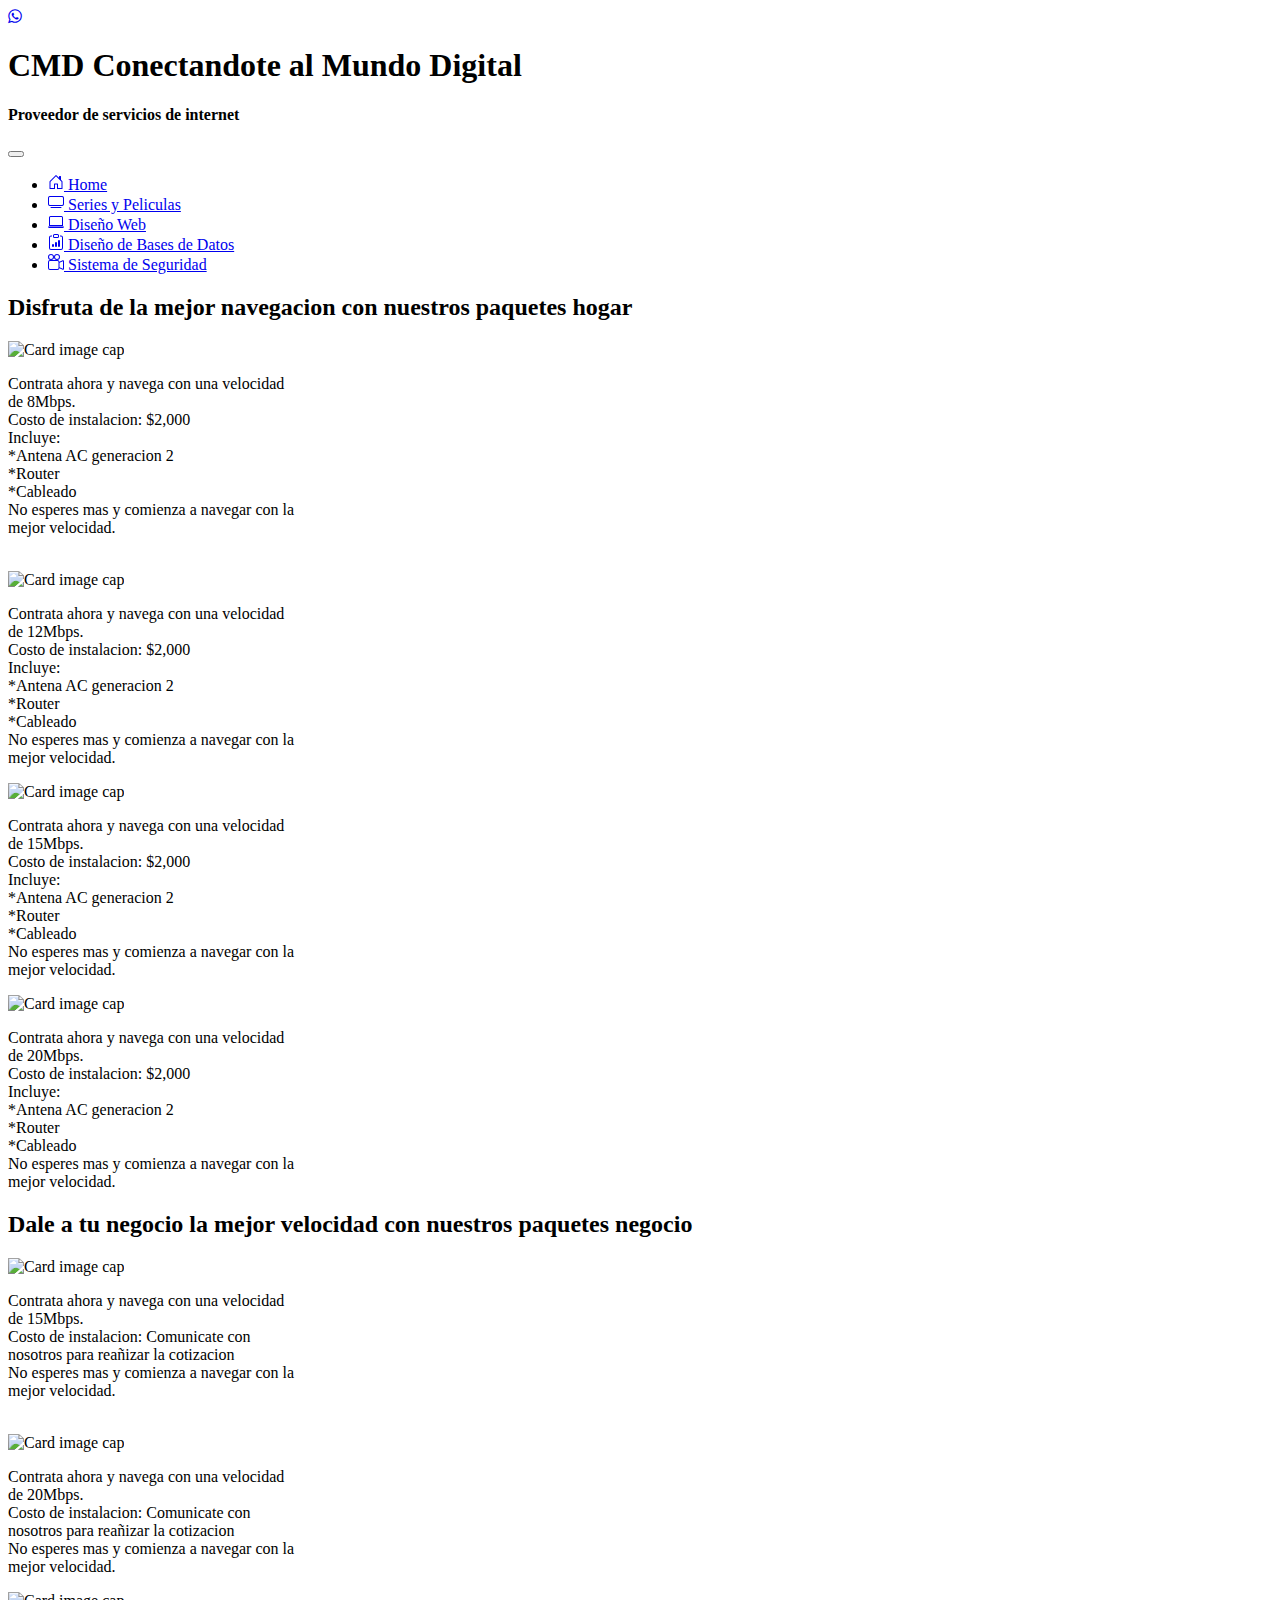
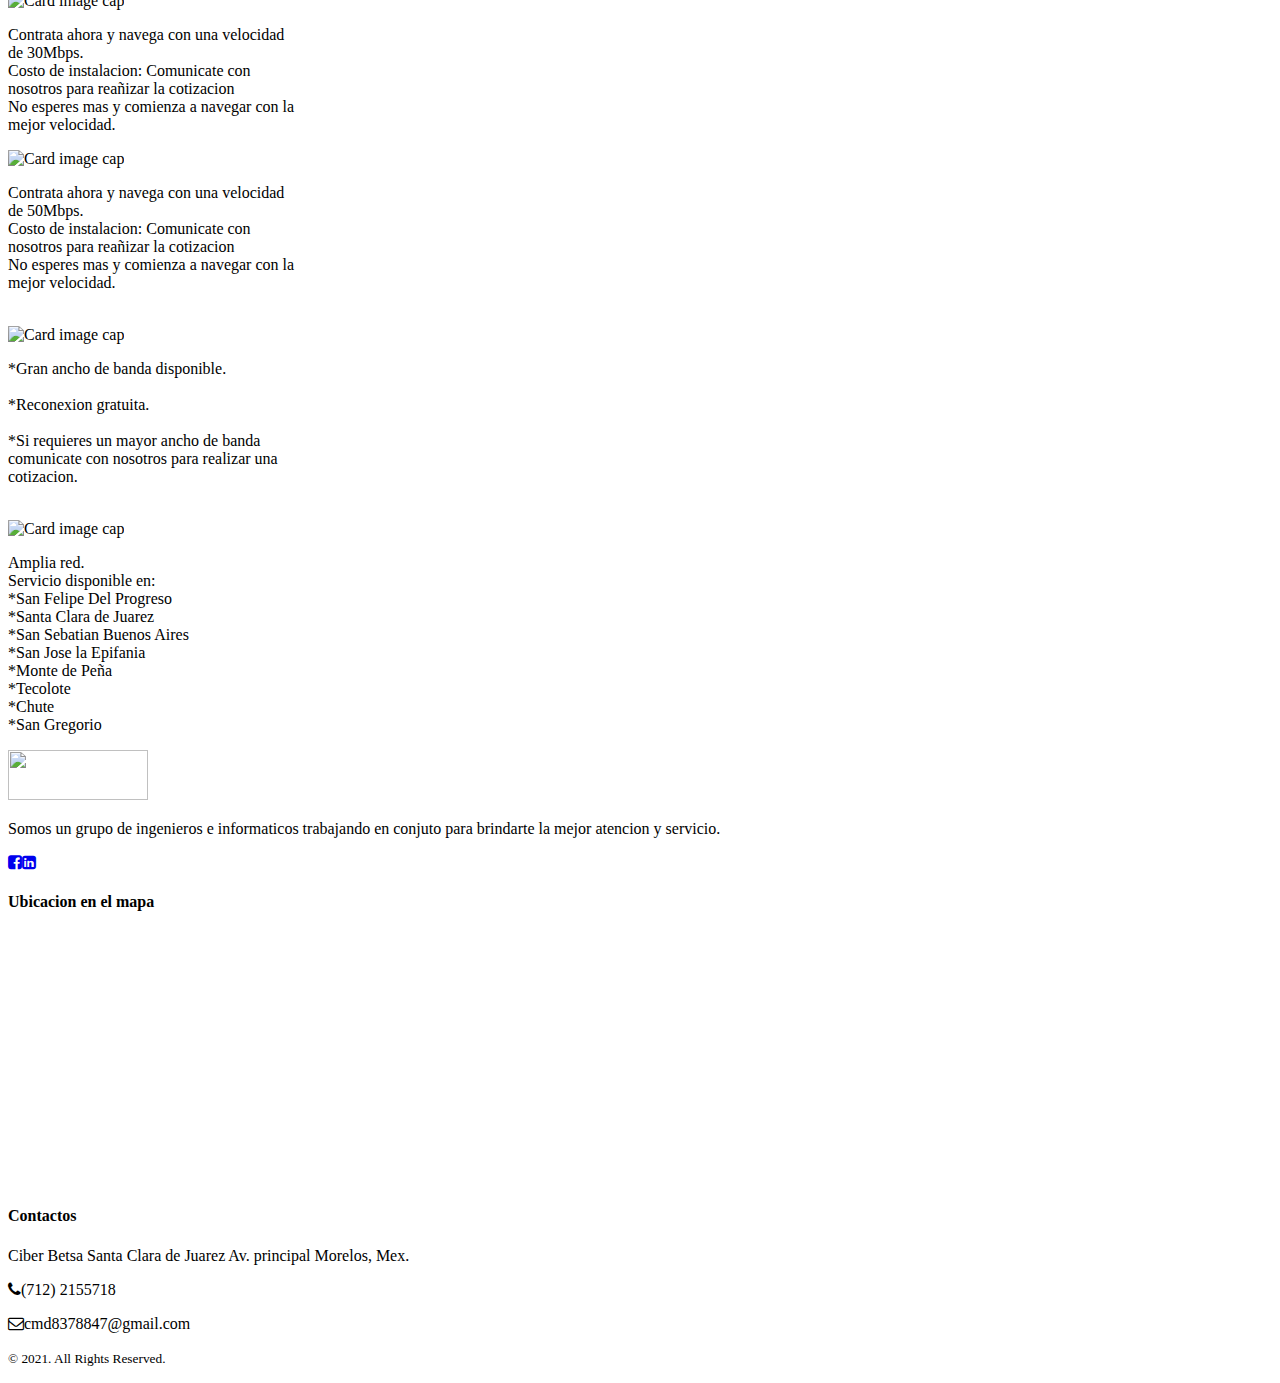
==== internet.html @ 05f05d95 "initial commit" ====
<!DOCTYPE html>
<html lang="en">

<head>
    <meta charset="UTF-8">
    <meta name="viewport" content="width=device-width, initial-scale=1.0">
    <title>Conectandote al Mundo Digital</title>
    <link rel="stylesheet" href="css/bootstrap.min.css">
    <link rel="stylesheet" href="css/styles.css">
    <link rel="stylesheet" href="css/stylesi.css">
</head>

<body>
    <link rel="stylesheet" href="https://maxcdn.bootstrapcdn.com/font-awesome/4.5.0/css/font-awesome.min.css">
    <a href="https://api.whatsapp.com/send?phone=7122155718&text=Hola%21%20Envianos%20un%20mensaje%20si%20deseas%20contratar%20nuestros%20servicios."
        class="float" target="_blank">
        <i class="fa fa-whatsapp my-float"></i>
    </a>

    <header class="site-header">
        <div class="container">
            <div class="row align-items-center">
                <div class="col">
                    <h1 class="align-middle text-center text-lg-left"><b>CMD Conectandote al Mundo Digital</b></h1>
                    <p class="display-2 text-center text-lg-left"><b>Proveedor de servicios de internet</b></p>

                </div>
            </div>
        </div>
    </header>

    <nav class="navbar navbar-expand-lg navbar-light bg-light sticky-top">
        <a class="navbar-brand" href="index.html"></a>
        <button class="navbar-toggler" type="button" data-toggle="collapse" data-target="#navbarNav"
            aria-controls="navbarNav" aria-expanded="false" aria-label="Toggle navigation">
            <span class="navbar-toggler-icon"></span>
        </button>
        <div class="collapse navbar-collapse" id="navbarNav">
            <ul class="navbar-nav">
                <li class="nav-item">
                    <a class="nav-link" href="index.html">
                        <svg xmlns="http://www.w3.org/2000/svg" width="16" height="16" fill="currentColor"
                            class="bi bi-house-door" viewBox="0 0 16 16">
                            <path
                                d="M8.354 1.146a.5.5 0 0 0-.708 0l-6 6A.5.5 0 0 0 1.5 7.5v7a.5.5 0 0 0 .5.5h4.5a.5.5 0 0 0 .5-.5v-4h2v4a.5.5 0 0 0 .5.5H14a.5.5 0 0 0 .5-.5v-7a.5.5 0 0 0-.146-.354L13 5.793V2.5a.5.5 0 0 0-.5-.5h-1a.5.5 0 0 0-.5.5v1.293L8.354 1.146zM2.5 14V7.707l5.5-5.5 5.5 5.5V14H10v-4a.5.5 0 0 0-.5-.5h-3a.5.5 0 0 0-.5.5v4H2.5z" />
                        </svg>
                        Home
                    </a>
                </li>
                <li class="nav-item">
                    <a class="nav-link" href="series_peliculas.html">
                        <svg xmlns="http://www.w3.org/2000/svg" width="16" height="16" fill="currentColor"
                            class="bi bi-tv" viewBox="0 0 16 16">
                            <path
                                d="M2.5 13.5A.5.5 0 0 1 3 13h10a.5.5 0 0 1 0 1H3a.5.5 0 0 1-.5-.5zM13.991 3l.024.001a1.46 1.46 0 0 1 .538.143.757.757 0 0 1 .302.254c.067.1.145.277.145.602v5.991l-.001.024a1.464 1.464 0 0 1-.143.538.758.758 0 0 1-.254.302c-.1.067-.277.145-.602.145H2.009l-.024-.001a1.464 1.464 0 0 1-.538-.143.758.758 0 0 1-.302-.254C1.078 10.502 1 10.325 1 10V4.009l.001-.024a1.46 1.46 0 0 1 .143-.538.758.758 0 0 1 .254-.302C1.498 3.078 1.675 3 2 3h11.991zM14 2H2C0 2 0 4 0 4v6c0 2 2 2 2 2h12c2 0 2-2 2-2V4c0-2-2-2-2-2z" />
                        </svg>
                        Series y Peliculas
                    </a>
                </li>
                <li class="nav-item">
                    <a class="nav-link" href="#">
                        <svg xmlns="http://www.w3.org/2000/svg" width="16" height="16" fill="currentColor"
                            class="bi bi-laptop" viewBox="0 0 16 16">
                            <path
                                d="M13.5 3a.5.5 0 0 1 .5.5V11H2V3.5a.5.5 0 0 1 .5-.5h11zm-11-1A1.5 1.5 0 0 0 1 3.5V12h14V3.5A1.5 1.5 0 0 0 13.5 2h-11zM0 12.5h16a1.5 1.5 0 0 1-1.5 1.5h-13A1.5 1.5 0 0 1 0 12.5z" />
                        </svg>
                        Diseño Web
                    </a>
                </li>
                <li class="nav-item">
                    <a class="nav-link" href="#">
                        <svg xmlns="http://www.w3.org/2000/svg" width="16" height="16" fill="currentColor"
                            class="bi bi-clipboard-data" viewBox="0 0 16 16">
                            <path
                                d="M4 11a1 1 0 1 1 2 0v1a1 1 0 1 1-2 0v-1zm6-4a1 1 0 1 1 2 0v5a1 1 0 1 1-2 0V7zM7 9a1 1 0 0 1 2 0v3a1 1 0 1 1-2 0V9z" />
                            <path
                                d="M4 1.5H3a2 2 0 0 0-2 2V14a2 2 0 0 0 2 2h10a2 2 0 0 0 2-2V3.5a2 2 0 0 0-2-2h-1v1h1a1 1 0 0 1 1 1V14a1 1 0 0 1-1 1H3a1 1 0 0 1-1-1V3.5a1 1 0 0 1 1-1h1v-1z" />
                            <path
                                d="M9.5 1a.5.5 0 0 1 .5.5v1a.5.5 0 0 1-.5.5h-3a.5.5 0 0 1-.5-.5v-1a.5.5 0 0 1 .5-.5h3zm-3-1A1.5 1.5 0 0 0 5 1.5v1A1.5 1.5 0 0 0 6.5 4h3A1.5 1.5 0 0 0 11 2.5v-1A1.5 1.5 0 0 0 9.5 0h-3z" />
                        </svg>
                        Diseño de Bases de Datos
                    </a>
                </li>
                <li class="nav-item">
                    <a class="nav-link" href="#">
                        <svg xmlns="http://www.w3.org/2000/svg" width="16" height="16" fill="currentColor"
                            class="bi bi-camera-reels" viewBox="0 0 16 16">
                            <path d="M6 3a3 3 0 1 1-6 0 3 3 0 0 1 6 0zM1 3a2 2 0 1 0 4 0 2 2 0 0 0-4 0z" />
                            <path
                                d="M9 6h.5a2 2 0 0 1 1.983 1.738l3.11-1.382A1 1 0 0 1 16 7.269v7.462a1 1 0 0 1-1.406.913l-3.111-1.382A2 2 0 0 1 9.5 16H2a2 2 0 0 1-2-2V8a2 2 0 0 1 2-2h7zm6 8.73V7.27l-3.5 1.555v4.35l3.5 1.556zM1 8v6a1 1 0 0 0 1 1h7.5a1 1 0 0 0 1-1V8a1 1 0 0 0-1-1H2a1 1 0 0 0-1 1z" />
                            <path d="M9 6a3 3 0 1 0 0-6 3 3 0 0 0 0 6zM7 3a2 2 0 1 1 4 0 2 2 0 0 1-4 0z" />
                        </svg>
                        Sistema de Seguridad
                    </a>
                </li>
            </ul>
        </div>
    </nav>

    <div class="container">
        <div class="row">
            <h2 class="lecture-title"><b>Disfruta de la mejor navegacion con nuestros paquetes hogar</b></h2>
        </div>
        <div class="row">
            <div class="col-md-3 well">
                <div class="card" style="width: 18rem;">
                    <img class="card-img-top" src="img/8M.jpg" alt="Card image cap">
                    <div class="card-body">
                        <p class="card-text">Contrata ahora y navega con una velocidad de 8Mbps. <br>
                            Costo de instalacion: $2,000<br>
                            Incluye:<br>
                            *Antena AC generacion 2<br>
                            *Router<br>
                            *Cableado<br>
                            No esperes mas y comienza a navegar con la mejor velocidad.<br>
                        </p>
                    </div>
                </div>
            </div>
            <br>
            <div class="col-md-3 well">
                <div class="card" style="width: 18rem;">
                    <img class="card-img-top" src="img/12M.jpg" alt="Card image cap">
                    <div class="card-body">
                        <p class="card-text">Contrata ahora y navega con una velocidad de 12Mbps. <br>
                            Costo de instalacion: $2,000<br>
                            Incluye:<br>
                            *Antena AC generacion 2<br>
                            *Router<br>
                            *Cableado<br>
                            No esperes mas y comienza a navegar con la mejor velocidad.<br></p>
                    </div>
                </div>
            </div>
            <div class="col-md-3 well">
                <div class="card" style="width: 18rem;">
                    <img class="card-img-top" src="img/15M.jpg" alt="Card image cap">
                    <div class="card-body">
                        <p class="card-text">Contrata ahora y navega con una velocidad de 15Mbps. <br>
                            Costo de instalacion: $2,000<br>
                            Incluye:<br>
                            *Antena AC generacion 2<br>
                            *Router<br>
                            *Cableado<br>
                            No esperes mas y comienza a navegar con la mejor velocidad.<br></p>
                    </div>
                </div>
            </div>
            <div class="col-md-3 well">
                <div class="card" style="width: 18rem;">
                    <img class="card-img-top" src="img/20M.jpg" alt="Card image cap">
                    <div class="card-body">
                        <p class="card-text">Contrata ahora y navega con una velocidad de 20Mbps. <br>
                            Costo de instalacion: $2,000<br>
                            Incluye:<br>
                            *Antena AC generacion 2<br>
                            *Router<br>
                            *Cableado<br>
                            No esperes mas y comienza a navegar con la mejor velocidad.<br></p>
                    </div>
                </div>
            </div>
        </div>
        <div class="row">
            <h2 class="lecture-title"><b>Dale a tu negocio la mejor velocidad con nuestros paquetes negocio</b></h2>
        </div>
        <div class="row">
            <div class="col-md-3 well">
                <div class="card" style="width: 18rem;">
                    <img class="card-img-top" src="img/8M.jpg" alt="Card image cap">
                    <div class="card-body">
                        <p class="card-text">Contrata ahora y navega con una velocidad de 15Mbps. <br>
                            Costo de instalacion: Comunicate con nosotros para reañizar la cotizacion<br>
                            No esperes mas y comienza a navegar con la mejor velocidad.
                        </p>
                    </div>
                </div>
            </div>
            <br>
            <div class="col-md-3 well">
                <div class="card" style="width: 18rem;">
                    <img class="card-img-top" src="img/12M.jpg" alt="Card image cap">
                    <div class="card-body">
                        <p class="card-text">Contrata ahora y navega con una velocidad de 20Mbps. <br>
                            Costo de instalacion: Comunicate con nosotros para reañizar la cotizacion<br>
                            No esperes mas y comienza a navegar con la mejor velocidad.
                        </p>
                    </div>
                </div>
            </div>
            <div class="col-md-3 well">
                <div class="card" style="width: 18rem;">
                    <img class="card-img-top" src="img/15M.jpg" alt="Card image cap">
                    <div class="card-body">
                        <p class="card-text">Contrata ahora y navega con una velocidad de 30Mbps. <br>
                            Costo de instalacion: Comunicate con nosotros para reañizar la cotizacion<br>
                            No esperes mas y comienza a navegar con la mejor velocidad.
                        </p>
                    </div>
                </div>
            </div>
            <div class="col-md-3 well">
                <div class="card" style="width: 18rem;">
                    <img class="card-img-top" src="img/20M.jpg" alt="Card image cap">
                    <div class="card-body">
                        <p class="card-text">Contrata ahora y navega con una velocidad de 50Mbps. <br>
                            Costo de instalacion: Comunicate con nosotros para reañizar la cotizacion<br>
                            No esperes mas y comienza a navegar con la mejor velocidad.
                        </p>
                    </div>
                </div>
            </div>
        </div>
        <br>
        <div class="row">
            <div class="col-md-6 well">
                <div class="card" style="width: 18rem;">
                    <img class="card-img-top" src="img/airfiber.jpg" alt="Card image cap">
                    <div class="card-body">
                        <p class="card-text">
                            *Gran ancho de banda disponible.<br><br>
                            *Reconexion gratuita.<br><br>
                            *Si requieres un mayor ancho de banda comunicate con nosotros para realizar una cotizacion.
                            <br><br>
                        </p>
                    </div>
                </div>
            </div>
            <div class="col-md-6 well">
                <div class="card" style="width: 18rem;">
                    <img class="card-img-top" src="img/cobertura.jpg" alt="Card image cap">
                    <div class="card-body">
                        <p class="card-text">Amplia red.<br>
                        Servicio disponible en:<br>
                        *San Felipe Del Progreso<br>
                        *Santa Clara de Juarez<br>
                        *San Sebatian Buenos Aires<br>
                        *San Jose la Epifania<br>
                        *Monte de Peña<br>
                        *Tecolote<br>
                        *Chute<br>
                        *San Gregorio<br>
                        </p>
                    </div>
                </div>
            </div>
        </div>
    </div>



    <div class="mt-5 pt-5 pb-5 footer">
        <div class="container">
            <div class="row">
                <div class="col-lg-5 col-xs-12 about-company">
                    <img src="img/LOGO.PNG" height="50" width="140">
                    <p class="pr-5 text-white-50">
                        Somos un grupo de ingenieros e informaticos trabajando en conjuto
                        para brindarte la mejor atencion y servicio.
                    </p>
                    <p><a href="#"><i class="fa fa-facebook-square mr-1"></i></a><a href="#"><i
                                class="fa fa-linkedin-square"></i></a></p>
                </div>
                <div class="col-lg-3 col-xs-12 links">
                    <h4 class="mt-lg-0 mt-sm-3">Ubicacion en el mapa</h4>
                    <ul class="m-0 p-0">
                        <iframe
                            src="https://www.google.com/maps/embed?pb=!1m14!1m12!1m3!1d3434.94355860504!2d-99.60446590958165!3d19.714721850972353!2m3!1f0!2f0!3f0!3m2!1i1024!2i768!4f13.1!5e0!3m2!1ses!2smx!4v1611050421513!5m2!1ses!2smx"
                            width="250" height="250" frameborder="0" style="border:0;" allowfullscreen=""
                            aria-hidden="false" tabindex="0"></iframe>
                    </ul>
                </div>
                <div class="col-lg-4 col-xs-12 location">
                    <h4 class="mt-lg-0 mt-sm-4">Contactos</h4>
                    <p>Ciber Betsa Santa Clara de Juarez Av. principal Morelos, Mex.</p>
                    <p class="mb-0"><i class="fa fa-phone mr-3"></i>(712) 2155718</p>
                    <p><i class="fa fa-envelope-o mr-3"></i>cmd8378847@gmail.com</p>
                </div>
            </div>
            <div class="row mt-5">
                <div class="col copyright">
                    <p class=""><small class="text-white-50">© 2021. All Rights Reserved.</small></p>
                </div>
            </div>
        </div>
    </div>

    <script src="js/jquery.slim.js"></script>
    <script src="js/popper.js"></script>
    <script src="js/bootstrap.min.js"></script>
    <script src="js/slider.js"></script>
</body>

</html>
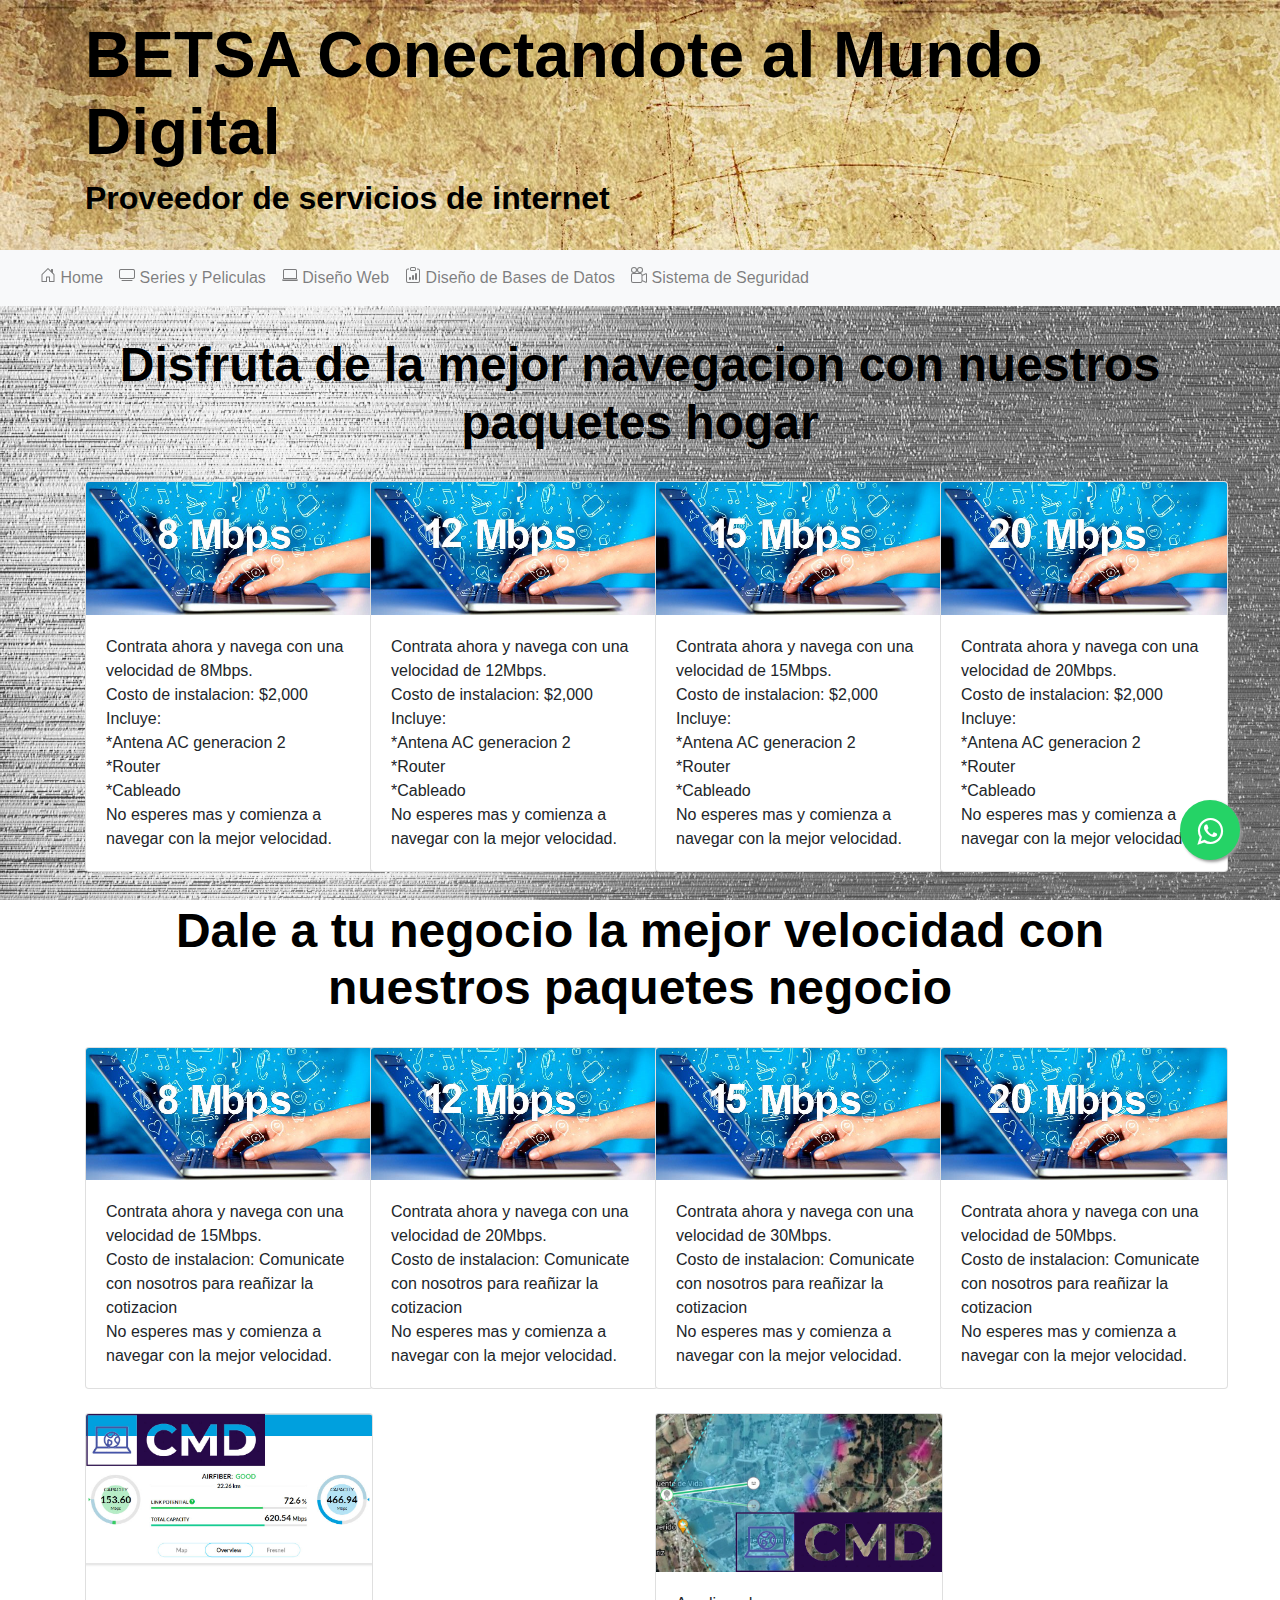
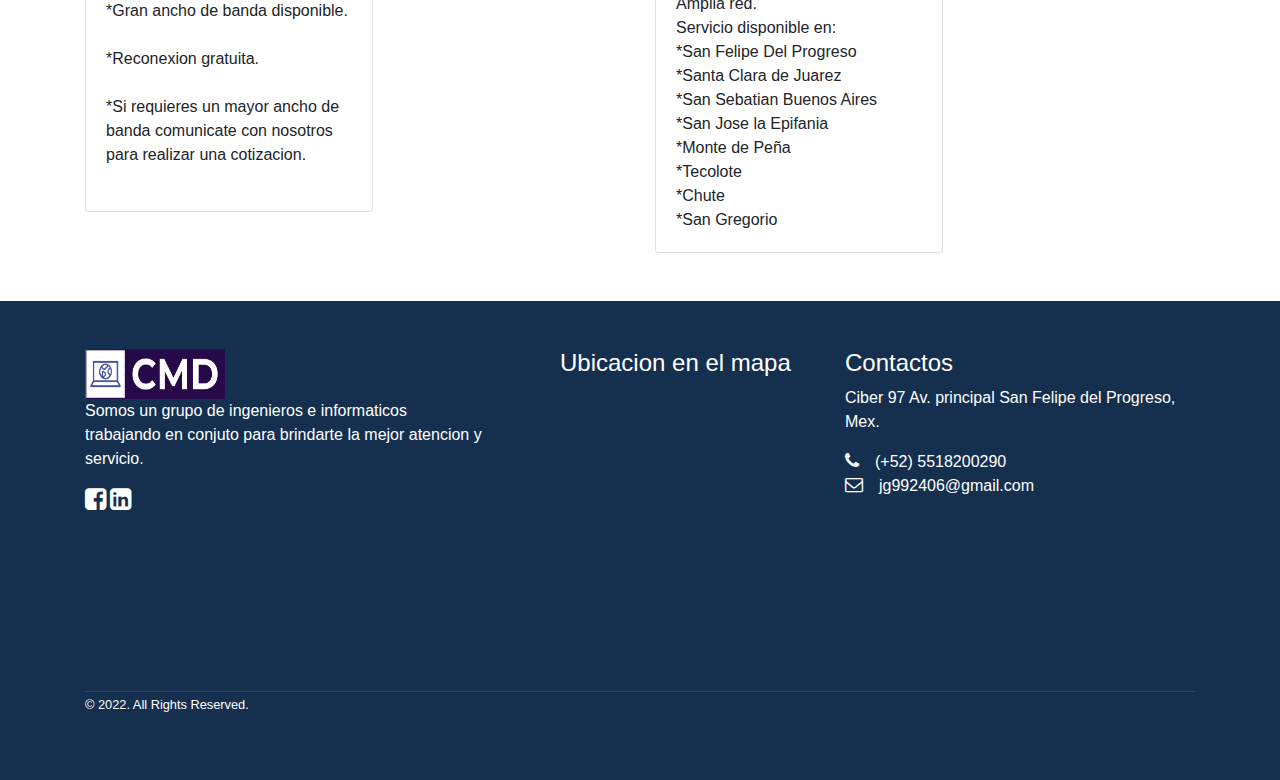
==== commit c8e52eb2: "initiar commit" ====
--- a/internet.html
+++ b/internet.html
@@ -21,7 +21,7 @@
         <div class="container">
             <div class="row align-items-center">
                 <div class="col">
-                    <h1 class="align-middle text-center text-lg-left"><b>CMD Conectandote al Mundo Digital</b></h1>
+                    <h1 class="align-middle text-center text-lg-left"><b>BETSA Conectandote al Mundo Digital</b></h1>
                     <p class="display-2 text-center text-lg-left"><b>Proveedor de servicios de internet</b></p>
 
                 </div>
@@ -272,14 +272,14 @@
                 </div>
                 <div class="col-lg-4 col-xs-12 location">
                     <h4 class="mt-lg-0 mt-sm-4">Contactos</h4>
-                    <p>Ciber Betsa Santa Clara de Juarez Av. principal Morelos, Mex.</p>
-                    <p class="mb-0"><i class="fa fa-phone mr-3"></i>(712) 2155718</p>
-                    <p><i class="fa fa-envelope-o mr-3"></i>cmd8378847@gmail.com</p>
+                    <p>Ciber 97  Av. principal San Felipe del Progreso, Mex.</p>
+                    <p class="mb-0"><i class="fa fa-phone mr-3"></i>(+52) 5518200290 </p>
+                    <p><i class="fa fa-envelope-o mr-3"></i>jg992406@gmail.com</p>
                 </div>
             </div>
             <div class="row mt-5">
                 <div class="col copyright">
-                    <p class=""><small class="text-white-50">© 2021. All Rights Reserved.</small></p>
+                    <p class=""><small class="text-white-50">© 2022. All Rights Reserved.</small></p>
                 </div>
             </div>
         </div>
--- a/css/styles.css
+++ b/css/styles.css
@@ -0,0 +1,139 @@
+body{
+    background: url(../img/textura-metalica.jpg);
+    background-attachment: fixed;
+}
+
+header.site-header{
+    background: url(../img/textura.jpg);
+    height:250px;
+    color: black
+}
+header.site-header h1 {
+    font-family: 'Anton', sans-serif;
+    font-size:2rem;
+}
+header.site-header .row {
+    height:250px;
+}
+header.site-header .display-2 {
+    font-size: 1.5rem;
+    font-family: 'Dosis', sans-serif;
+    font-weight: 400;
+}
+  @media only screen and (min-width:768px) {
+    header.site-header h1  {
+      font-size:4rem;
+    }
+    header.site-header .display-2 {
+      font-size: 2rem;
+    }
+  }
+  
+  
+  
+  h2.lecture-title {
+    margin: 30px 0;
+    font-size:3rem;
+    text-align: center;
+    font-family: 'Dosis', sans-serif;
+    color: black
+  }
+  
+
+  article  {
+    padding-top:30px;
+  } 
+  
+  header.entry-header {
+    margin-bottom: 30px;
+  }
+  header.entry-header h1 {
+    background-color: #C2185B;
+    display: inline-block;
+    padding:10px 20px;
+    color: black
+    text-transform: uppercase;
+    font-family: 'Anton', sans-serif;
+  }
+  
+  .service {
+    padding: 150px 0;
+  }
+  
+  .paquete{
+      width: 350px; height: 200px;
+  }
+
+.float{
+	position:fixed;
+	width:60px;
+	height:60px;
+	bottom:40px;
+	right:40px;
+	background-color:#25d366;
+	color:#FFF;
+	border-radius:50px;
+	text-align:center;
+  font-size:30px;
+	box-shadow: 2px 2px 3px #999;
+  z-index:100;
+}
+.float:hover {
+	text-decoration: none;
+	color: #25d366;
+  background-color:#fff;
+}
+
+.my-float{
+	margin-top:16px;
+}
+
+#img {
+  position: relative;
+  max-width: 800px; /* Maximum width */
+  margin: 0 auto; /* Center it */
+}
+
+#img .content {
+  position: absolute; /* Position the background text */
+  bottom: 0; /* At the bottom. Use top:0 to append it to the top */
+  background: rgb(0, 0, 0); /* Fallback color */
+  background: rgba(0, 0, 0, 0.5); /* Black background with 0.5 opacity */
+  color: #f1f1f1; /* Grey text */
+  width: 100%; /* Full width */
+  padding: 20px; /* Some padding */
+}
+
+h3{
+  color: black
+}
+
+
+.footer{
+  background: #152F4F;
+  color:white;
+  
+.links{
+  ul {list-style-type: none;}
+    li a{
+      color: white;
+      transition: color .2s;
+      &:hover{
+        text-decoration:none;
+        color:#4180CB;
+        }
+    }
+  }  
+.about-company{
+  i{font-size: 25px;}
+  a{
+    color:white;
+    transition: color .2s;
+    &:hover{color:#4180CB}
+  }
+} 
+.location{
+  i{font-size: 18px;}
+}
+.copyright p{border-top:1px solid rgba(255,255,255,.1);} 
+}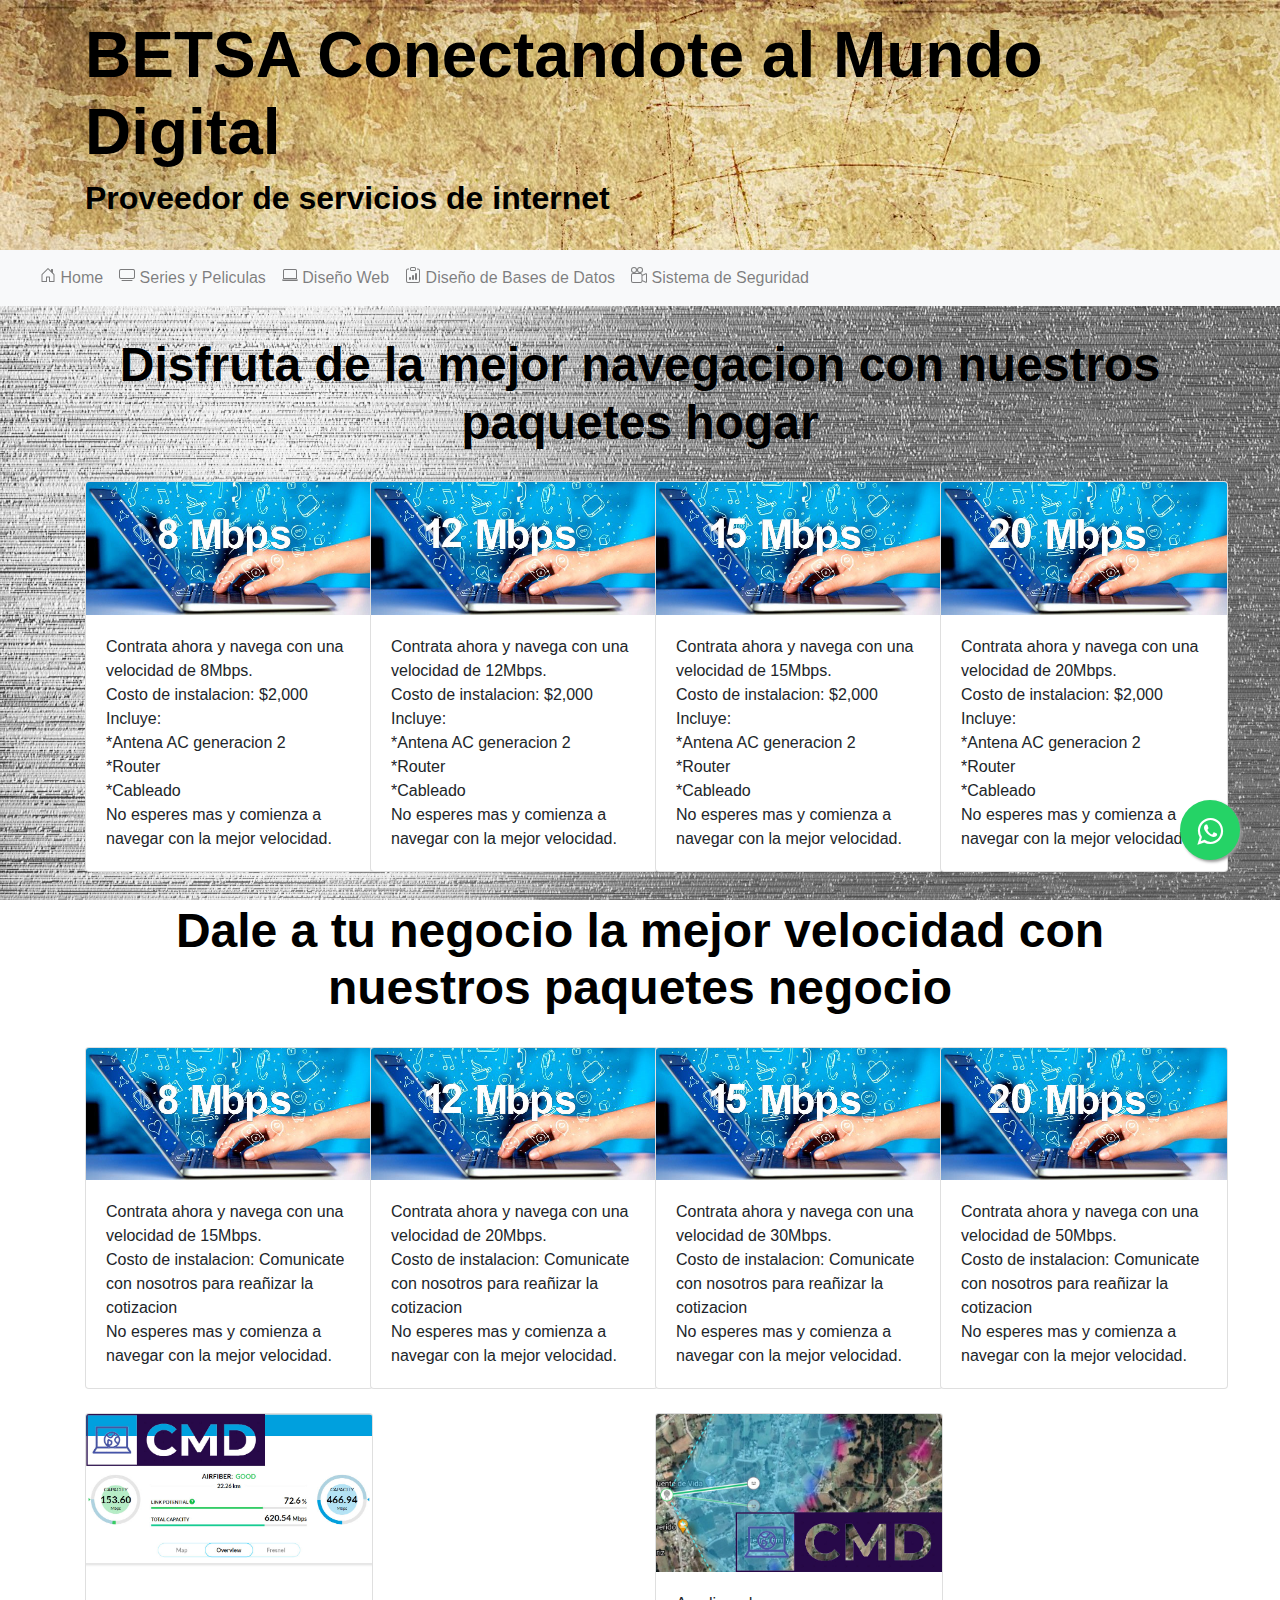
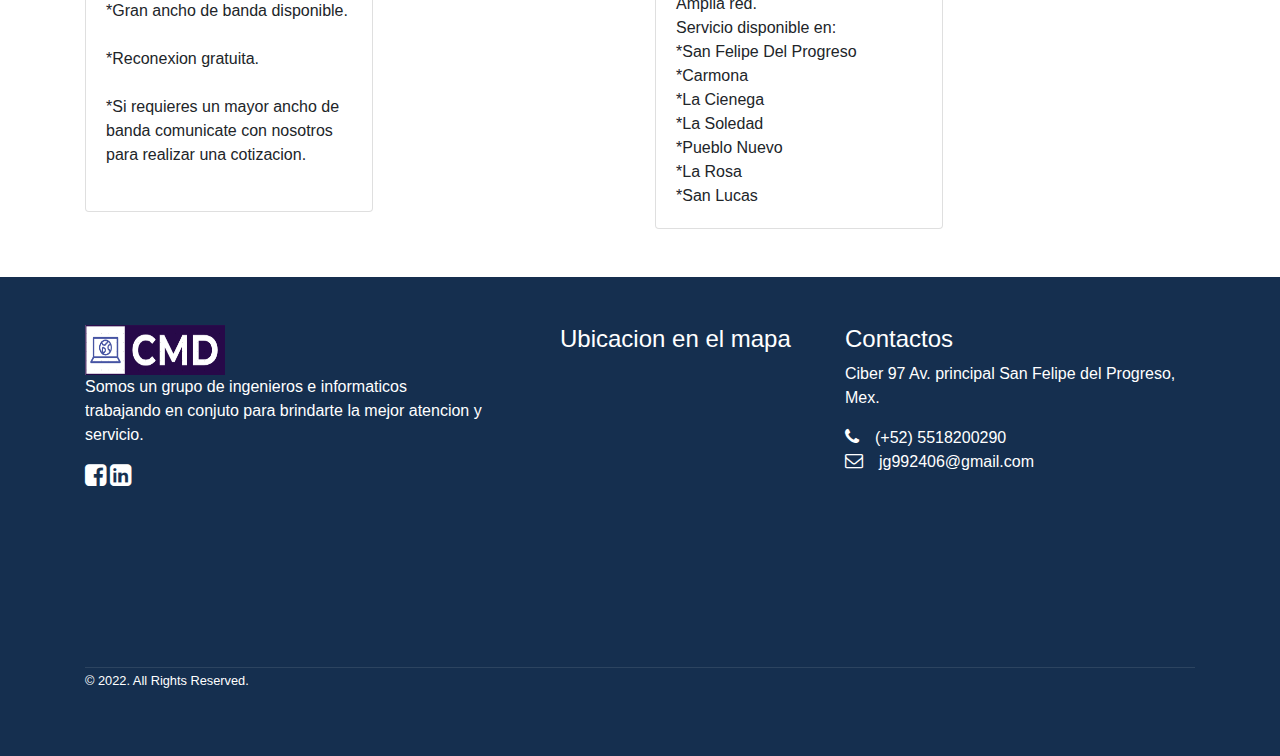
==== commit 8a8719e7: "Update internet.html" ====
--- a/internet.html
+++ b/internet.html
@@ -233,13 +233,13 @@
                         <p class="card-text">Amplia red.<br>
                         Servicio disponible en:<br>
                         *San Felipe Del Progreso<br>
-                        *Santa Clara de Juarez<br>
-                        *San Sebatian Buenos Aires<br>
-                        *San Jose la Epifania<br>
-                        *Monte de Peña<br>
-                        *Tecolote<br>
-                        *Chute<br>
-                        *San Gregorio<br>
+                        *Carmona<br>
+                        *La Cienega<br>
+                        *La Soledad<br>
+                        *Pueblo Nuevo<br>
+                        *La Rosa<br>
+                        *San Lucas<br>
+                       
                         </p>
                     </div>
                 </div>
@@ -291,4 +291,4 @@
     <script src="js/slider.js"></script>
 </body>
 
-</html>+</html>
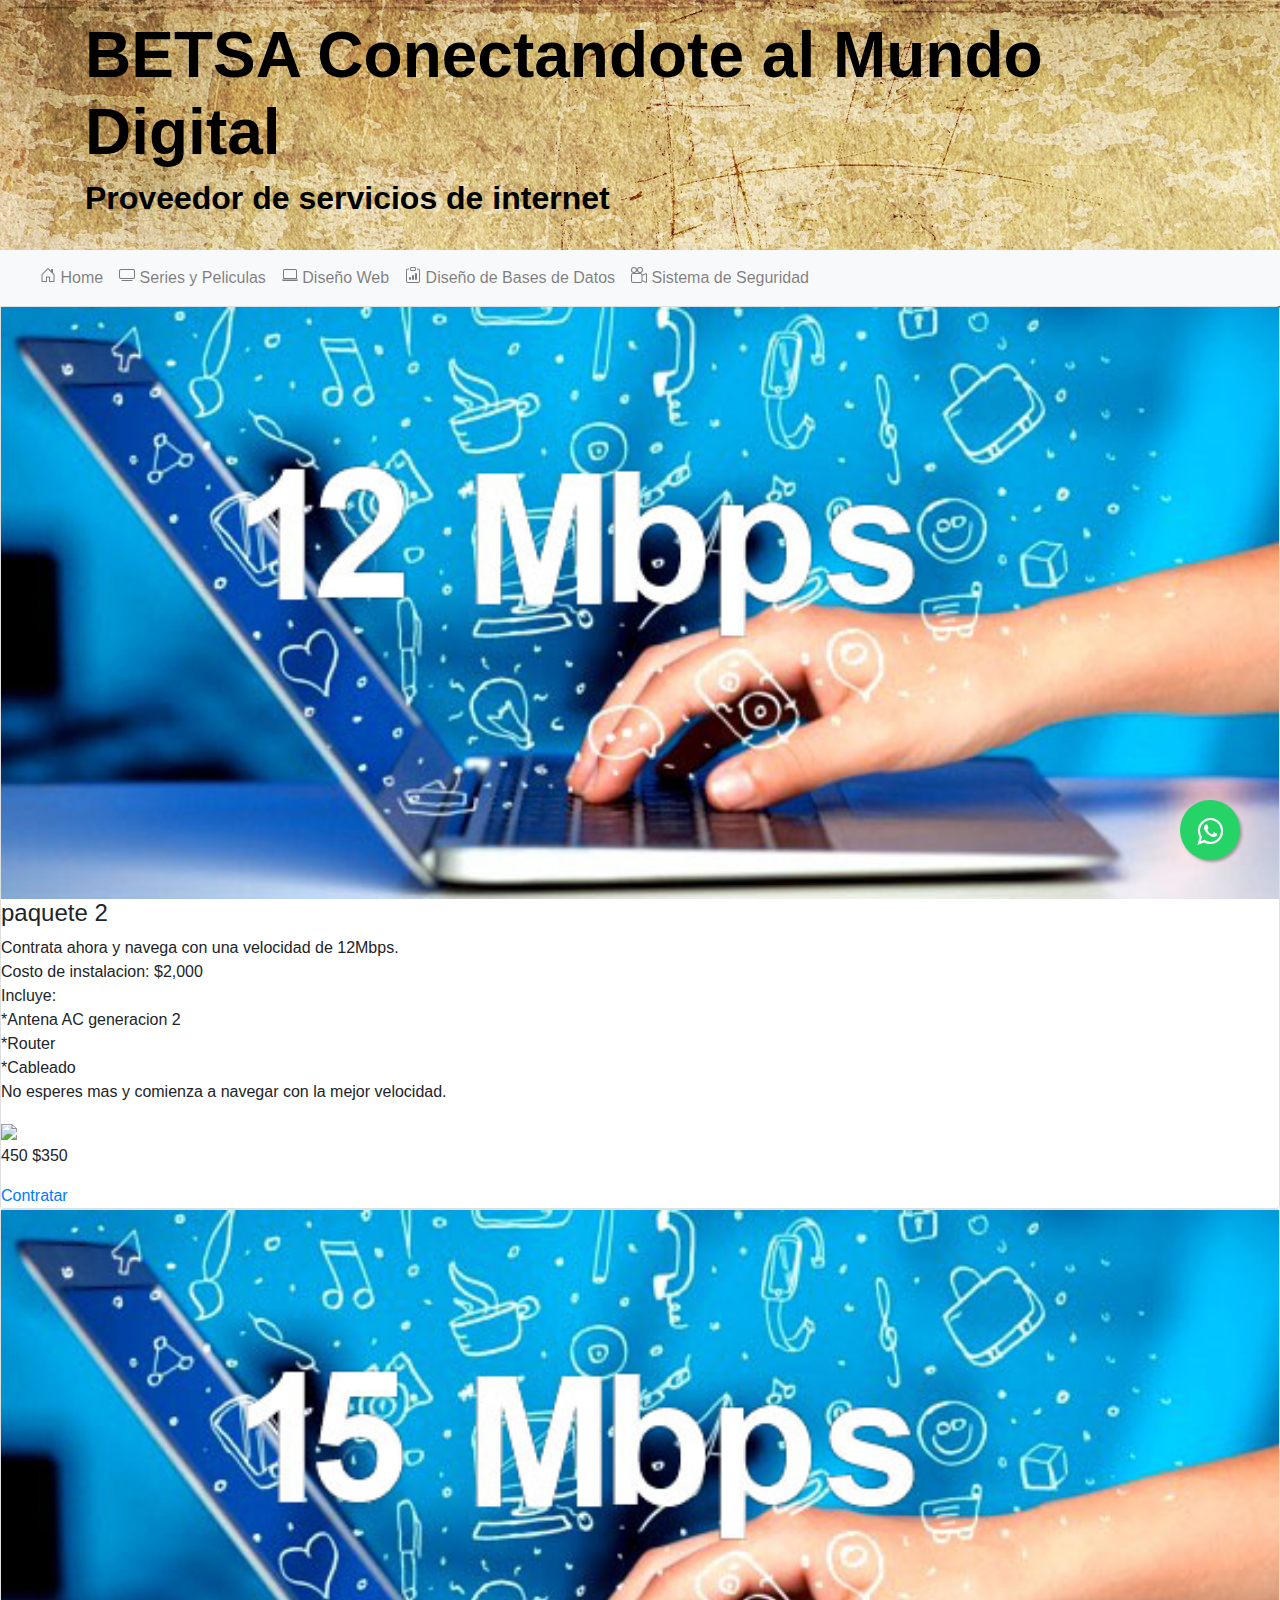
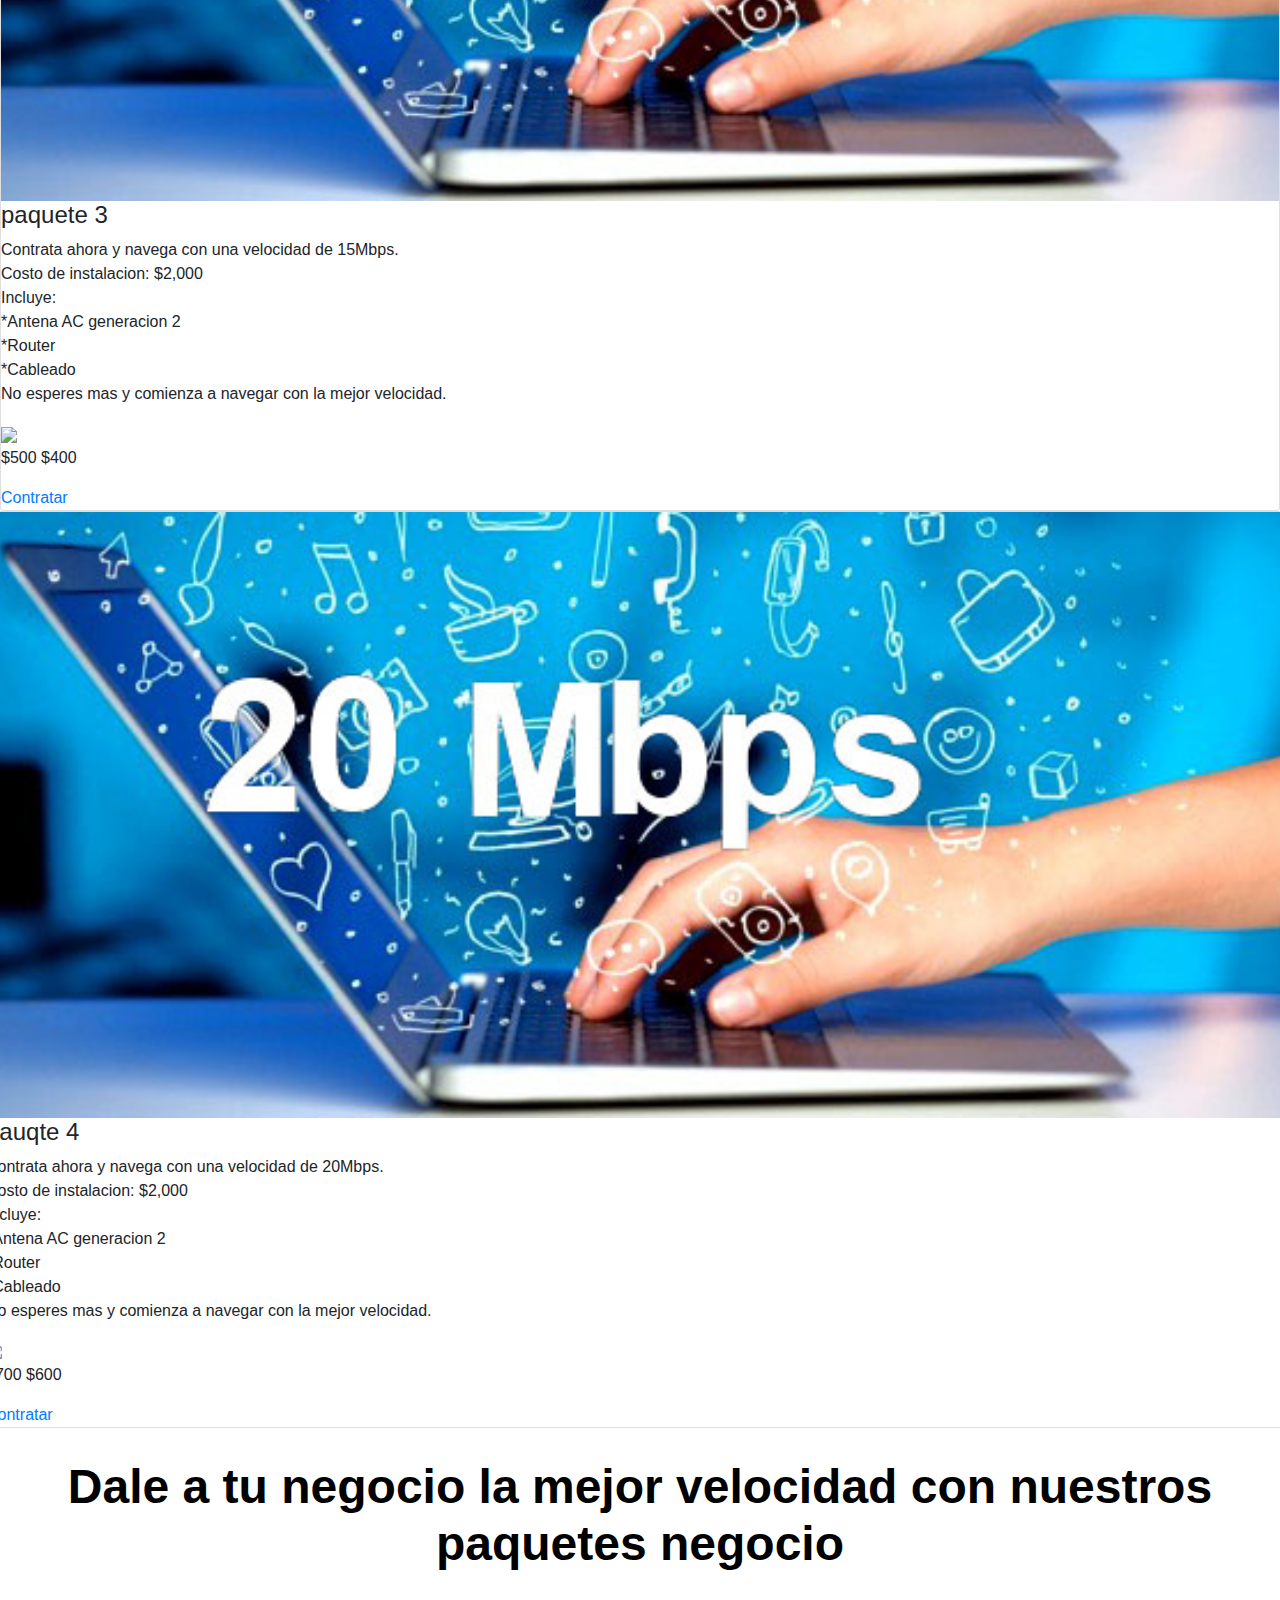
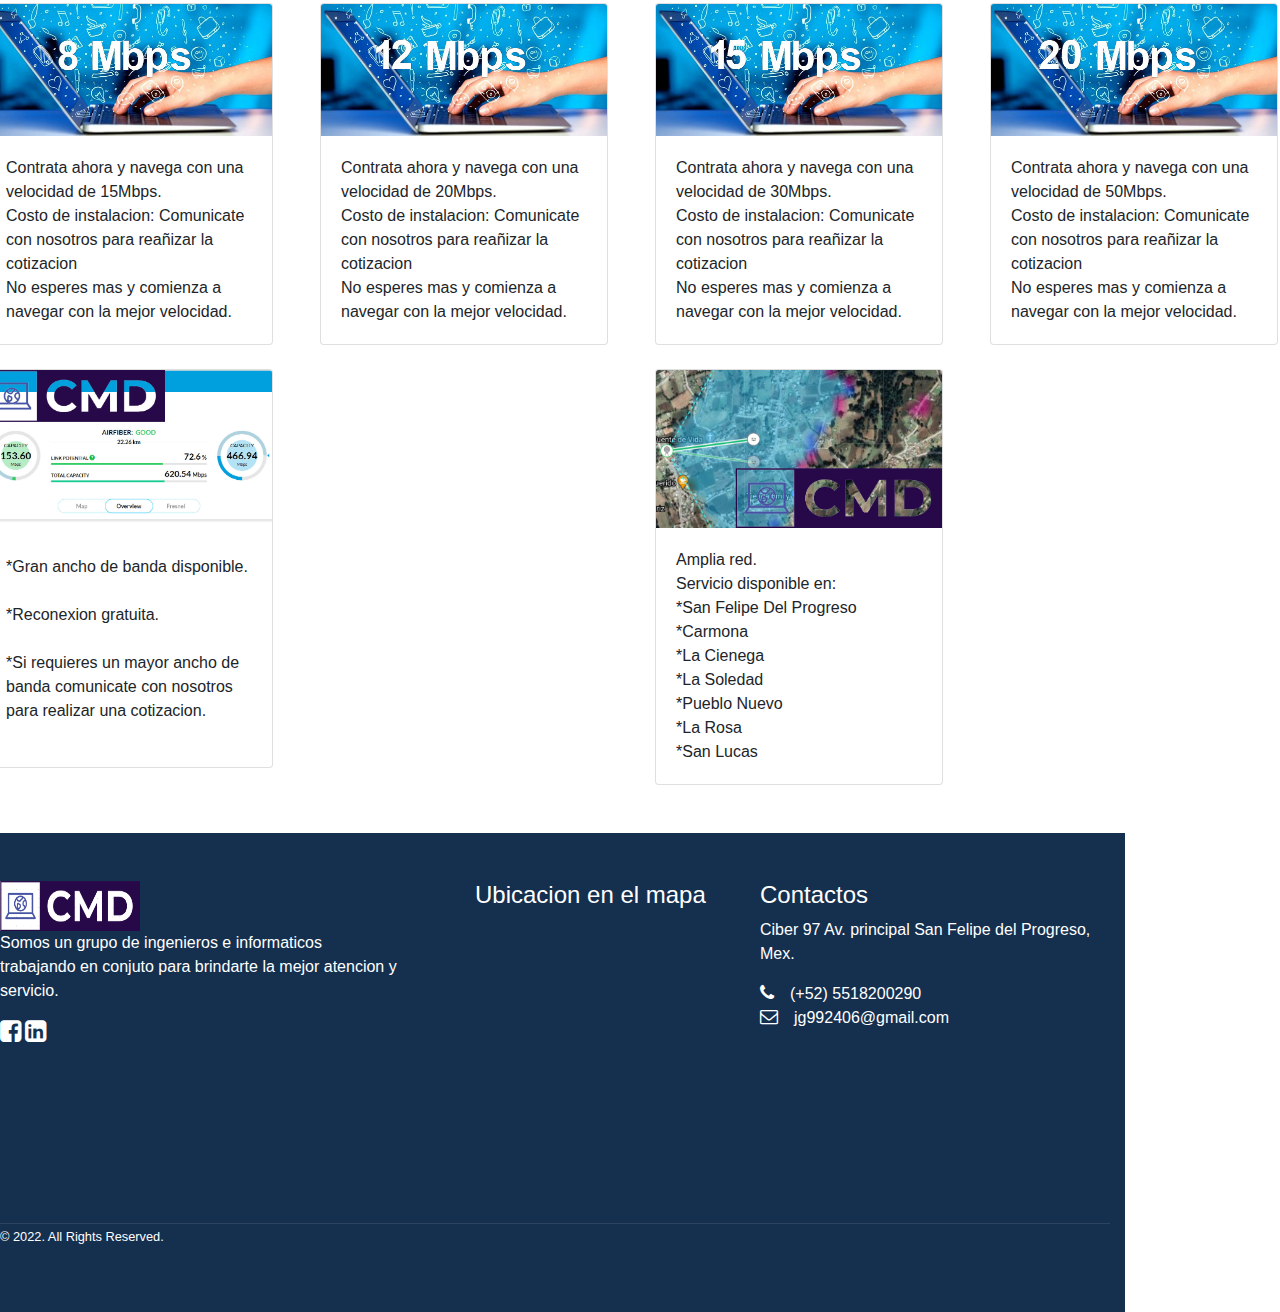
==== commit 68a807d6: "Update internet.html" ====
--- a/internet.html
+++ b/internet.html
@@ -98,68 +98,62 @@
     </nav>
 
     <div class="container">
-        <div class="row">
-            <h2 class="lecture-title"><b>Disfruta de la mejor navegacion con nuestros paquetes hogar</b></h2>
-        </div>
-        <div class="row">
-            <div class="col-md-3 well">
-                <div class="card" style="width: 18rem;">
-                    <img class="card-img-top" src="img/8M.jpg" alt="Card image cap">
-                    <div class="card-body">
-                        <p class="card-text">Contrata ahora y navega con una velocidad de 8Mbps. <br>
-                            Costo de instalacion: $2,000<br>
-                            Incluye:<br>
-                            *Antena AC generacion 2<br>
-                            *Router<br>
-                            *Cableado<br>
-                            No esperes mas y comienza a navegar con la mejor velocidad.<br>
-                        </p>
-                    </div>
-                </div>
-            </div>
-            <br>
-            <div class="col-md-3 well">
-                <div class="card" style="width: 18rem;">
-                    <img class="card-img-top" src="img/12M.jpg" alt="Card image cap">
-                    <div class="card-body">
-                        <p class="card-text">Contrata ahora y navega con una velocidad de 12Mbps. <br>
-                            Costo de instalacion: $2,000<br>
-                            Incluye:<br>
-                            *Antena AC generacion 2<br>
-                            *Router<br>
-                            *Cableado<br>
-                            No esperes mas y comienza a navegar con la mejor velocidad.<br></p>
-                    </div>
-                </div>
-            </div>
-            <div class="col-md-3 well">
-                <div class="card" style="width: 18rem;">
-                    <img class="card-img-top" src="img/15M.jpg" alt="Card image cap">
-                    <div class="card-body">
-                        <p class="card-text">Contrata ahora y navega con una velocidad de 15Mbps. <br>
-                            Costo de instalacion: $2,000<br>
-                            Incluye:<br>
-                            *Antena AC generacion 2<br>
-                            *Router<br>
-                            *Cableado<br>
-                            No esperes mas y comienza a navegar con la mejor velocidad.<br></p>
-                    </div>
-                </div>
-            </div>
-            <div class="col-md-3 well">
-                <div class="card" style="width: 18rem;">
-                    <img class="card-img-top" src="img/20M.jpg" alt="Card image cap">
-                    <div class="card-body">
-                        <p class="card-text">Contrata ahora y navega con una velocidad de 20Mbps. <br>
-                            Costo de instalacion: $2,000<br>
-                            Incluye:<br>
-                            *Antena AC generacion 2<br>
-                            *Router<br>
-                            *Cableado<br>
-                            No esperes mas y comienza a navegar con la mejor velocidad.<br></p>
-                    </div>
-                </div>
-            </div>
+         </div>
+                <div class="four columns">
+                        <div class="card">
+                            <img src="img/12M.jpg" class="imagen-curso u-full-width">
+                            <div class="info-card">
+                                <h4>paquete 2</h4>
+                                <p>Contrata ahora y navega con una velocidad de 12Mbps. <br>
+                                    Costo de instalacion: $2,000<br>
+                                    Incluye:<br>
+                                    *Antena AC generacion 2<br>
+                                    *Router<br>
+                                    *Cableado<br>
+                                    No esperes mas y comienza a navegar con la mejor velocidad.<br></p>
+                                <img src="img/estrellas.png">
+                                <p class="precio">450  <span class="u-pull-right ">$350</span></p>
+                                <a href="https://api.whatsapp.com/send?phone=7122155718&text=Hola%21%20Envianos%20un%20mensaje%20si%20deseas%20contratar%20nuestros%20servicios." class="u-full-width button-primary button input agregar-carrito" data-id="2">Contratar</a>
+                            </div>
+                        </div>
+                </div>
+                <div class="four columns">
+                        <div class="card">
+                            <img src="img/15M.jpg" class="imagen-curso u-full-width">
+                            <div class="info-card">
+                                <h4>paquete 3</h4>
+                                <p>Contrata ahora y navega con una velocidad de 15Mbps. <br>
+                                    Costo de instalacion: $2,000<br>
+                                    Incluye:<br>
+                                    *Antena AC generacion 2<br>
+                                    *Router<br>
+                                    *Cableado<br>
+                                    No esperes mas y comienza a navegar con la mejor velocidad.<br></p>
+                                <img src="img/estrellas.png">
+                                <p class="precio">$500  <span class="u-pull-right ">$400</span></p>
+                                <a href="https://api.whatsapp.com/send?phone=7122155718&text=Hola%21%20Envianos%20un%20mensaje%20si%20deseas%20contratar%20nuestros%20servicios." class="u-full-width button-primary button input agregar-carrito" data-id="3">Contratar</a>
+                            </div>
+                        </div> <!--.card-->
+                </div>
+    
+            </div> <!--.row-->
+            <div class="row">
+                <div class="four columns">
+                    <div class="card">
+                        <img src="img/20M.jpg" class="imagen-curso u-full-width">
+                        <div class="info-card">
+                            <h4>pauqte 4</h4>
+                            <p>Contrata ahora y navega con una velocidad de 20Mbps. <br>
+                                Costo de instalacion: $2,000<br>
+                                Incluye:<br>
+                                *Antena AC generacion 2<br>
+                                *Router<br>
+                                *Cableado<br>
+                                No esperes mas y comienza a navegar con la mejor velocidad.<br></p>
+                            <img src="img/estrellas.png">
+                            <p class="precio">$700  <span class="u-pull-right ">$600</span></p>
+                            <a href="cmd.html" class="u-full-width button-primary button input agregar-carrito" data-id="4">Contratar</a>
+                        </div>
         </div>
         <div class="row">
             <h2 class="lecture-title"><b>Dale a tu negocio la mejor velocidad con nuestros paquetes negocio</b></h2>
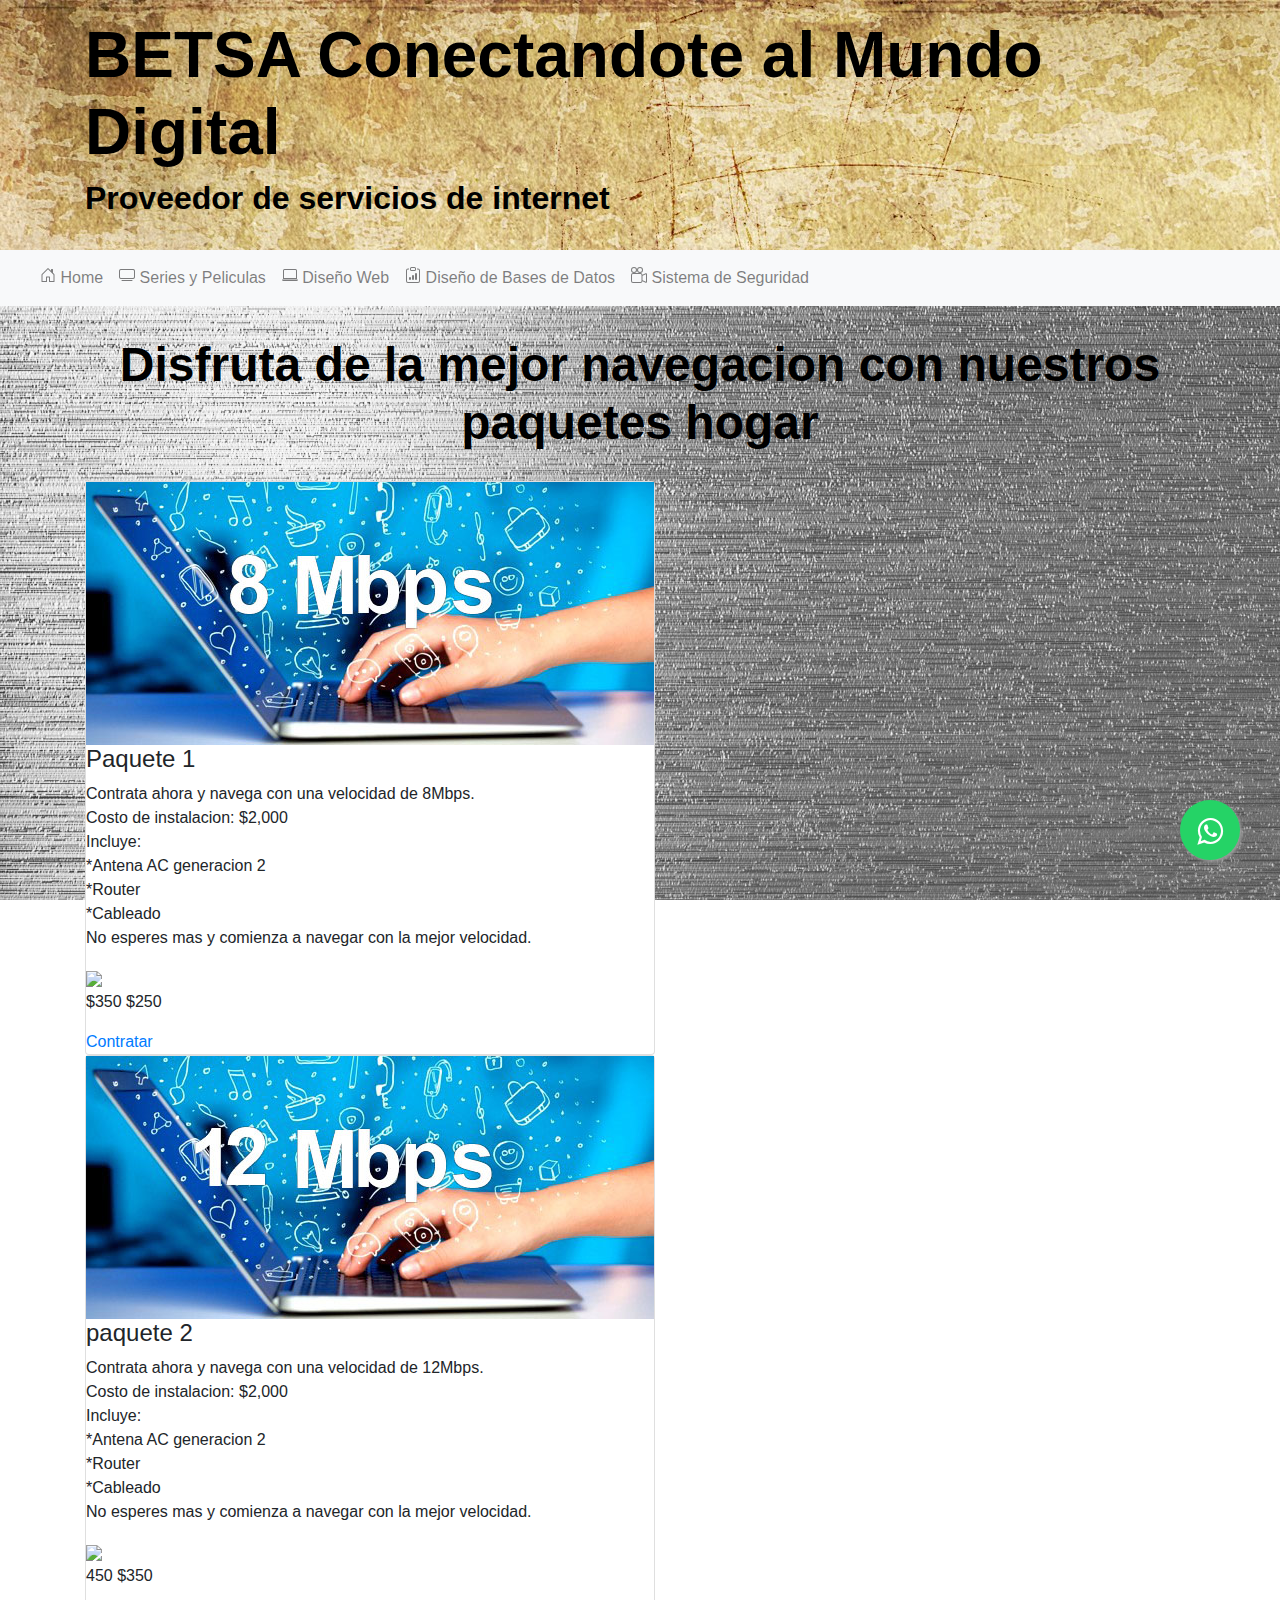
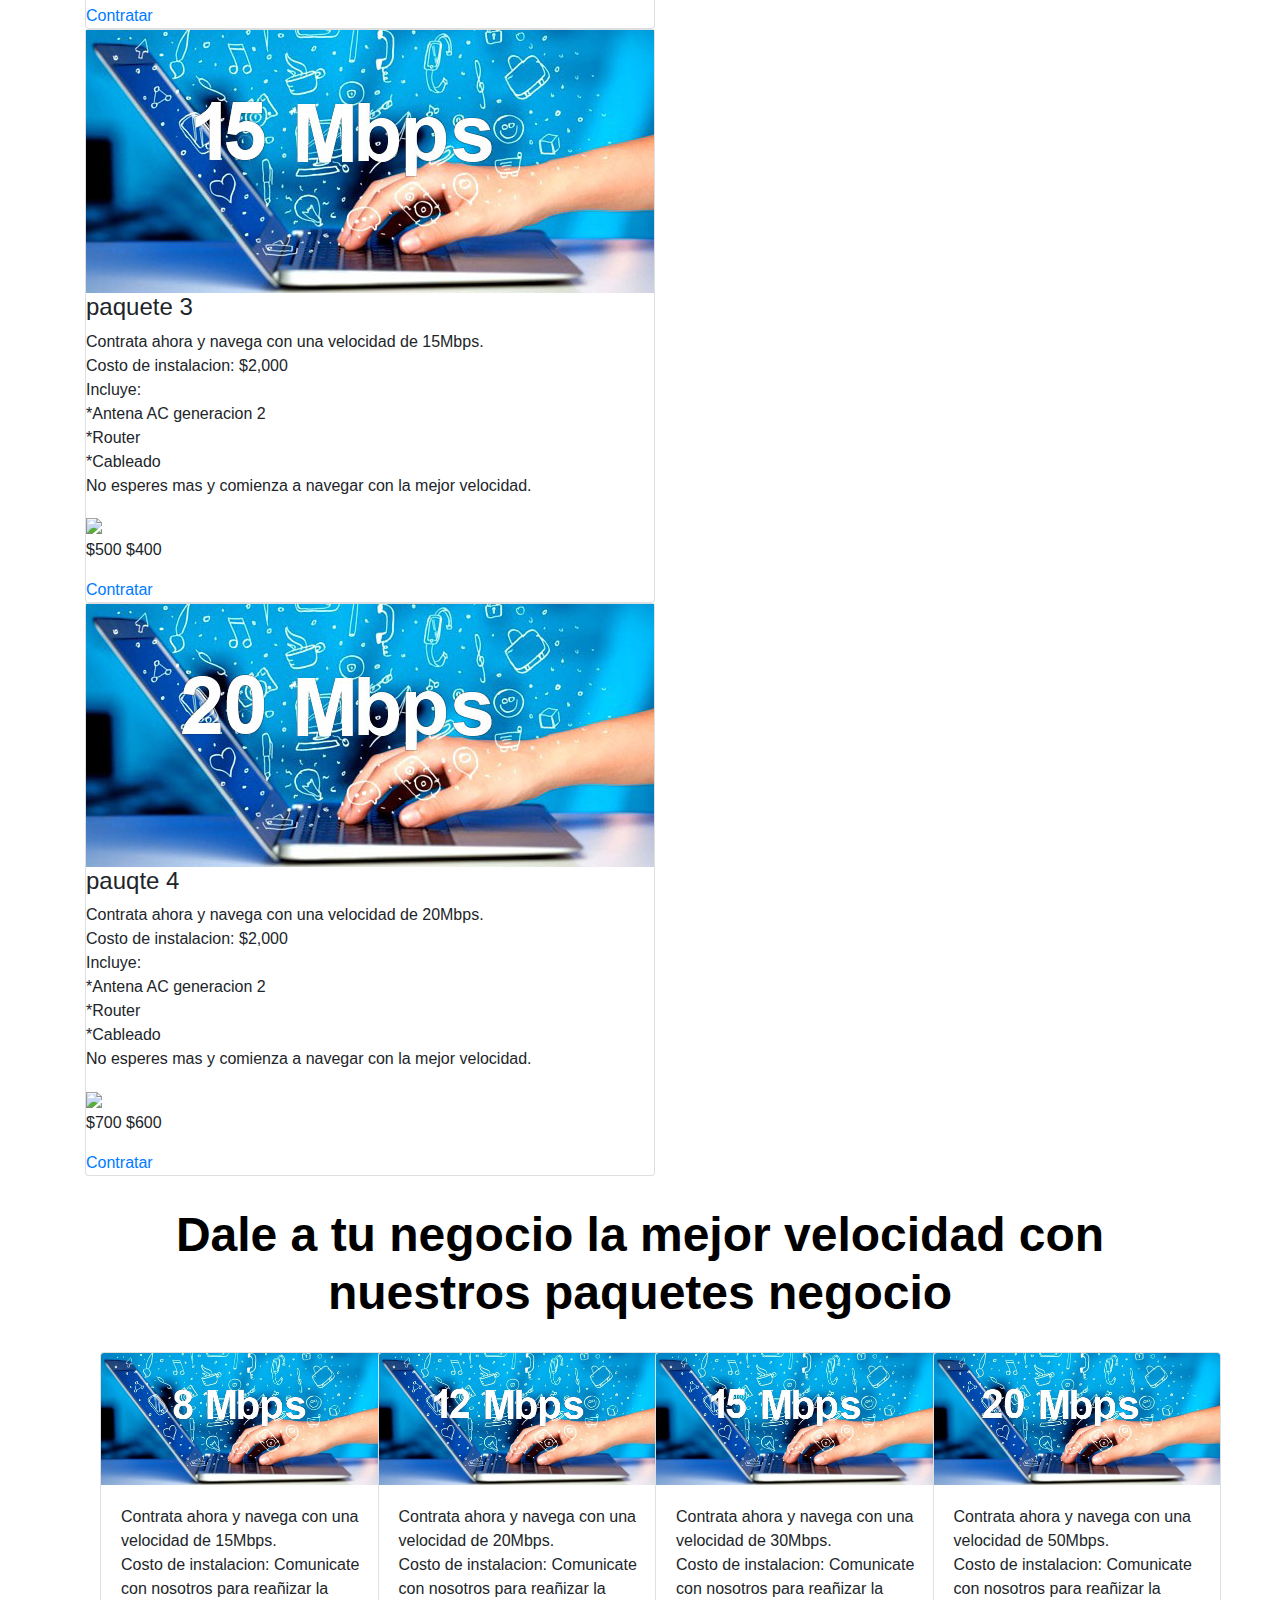
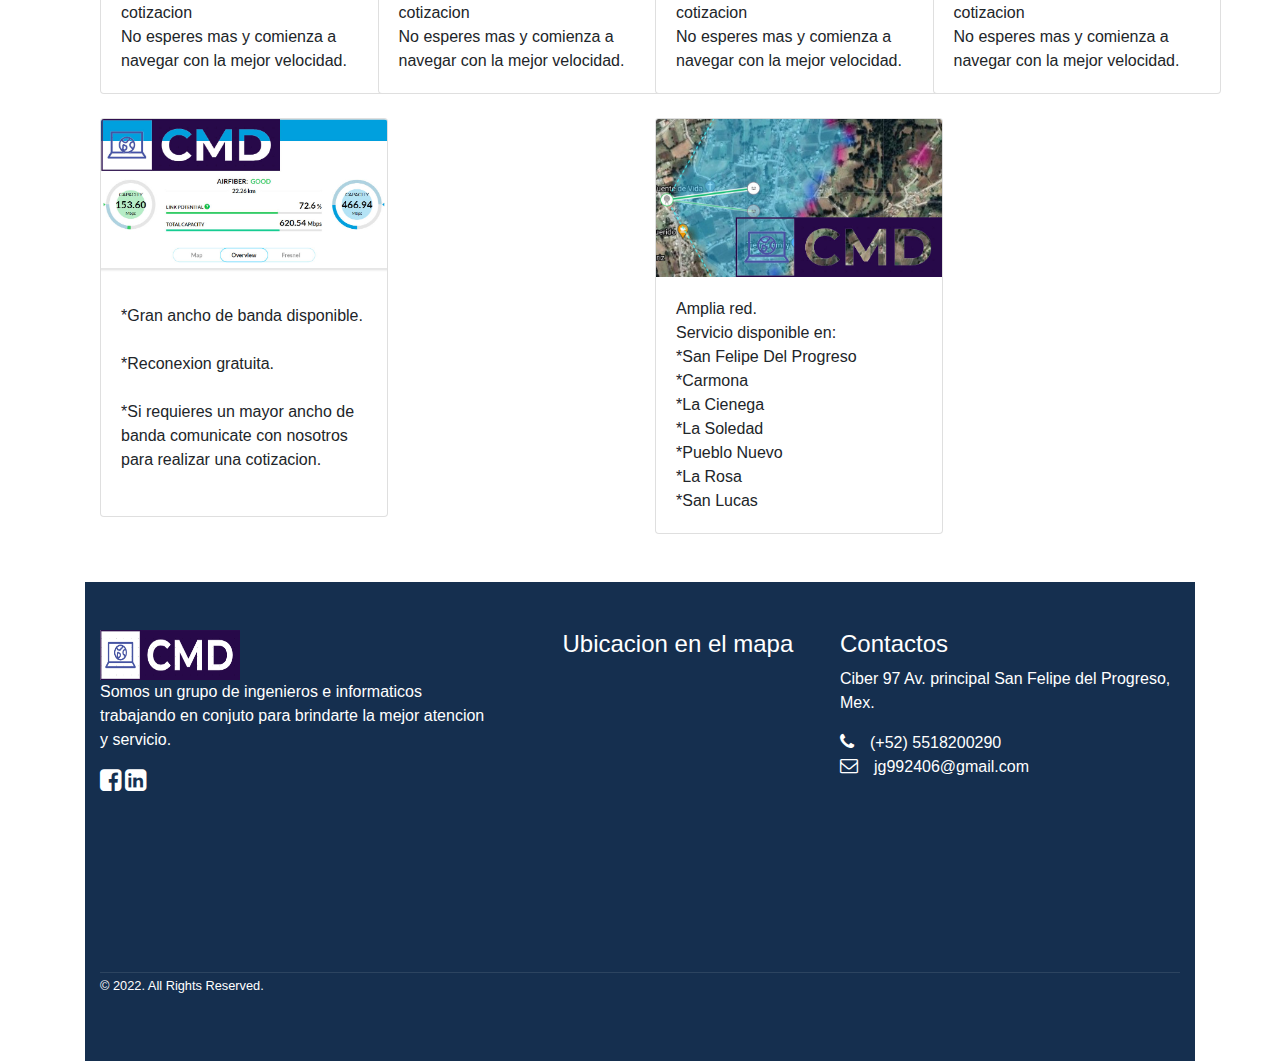
==== commit 99e54c0d: "Update internet.html" ====
--- a/internet.html
+++ b/internet.html
@@ -97,8 +97,31 @@
         </div>
     </nav>
 
-    <div class="container">
-         </div>
+   <div class="container">
+        <div class="row">
+            <h2 class="lecture-title"><b>Disfruta de la mejor navegacion con nuestros paquetes hogar</b></h2>
+        </div>
+        <div id="lista-cursos" class="container">
+            
+            <div class="row">
+                <div class="four columns">
+                    <div class="card"> 
+                        <img src="img/8M.jpg" class="imagen-curso u-full-width">
+                        <div class="info-card">
+                            <h4>Paquete 1</h4>
+                            <p>Contrata ahora y navega con una velocidad de 8Mbps. <br>
+                                Costo de instalacion: $2,000<br>
+                                Incluye:<br>
+                                *Antena AC generacion 2<br>
+                                *Router<br>
+                                *Cableado<br>
+                                No esperes mas y comienza a navegar con la mejor velocidad.<br></p>
+                            <img src="img/estrellas.png">
+                            <p class="precio">$350  <span class="u-pull-right ">$250</span></p>
+                            <a href="https://api.whatsapp.com/send?phone=5518200290&text=Hola%21%20Envianos%20un%20mensaje%20si%20deseas%20contratar%20nuestros%20servicios." class="u-full-width button-primary button input agregar-carrito" data-id="1">Contratar</a>
+                        </div>
+                    </div> <!--.card-->
+                </div>
                 <div class="four columns">
                         <div class="card">
                             <img src="img/12M.jpg" class="imagen-curso u-full-width">
@@ -154,7 +177,11 @@
                             <p class="precio">$700  <span class="u-pull-right ">$600</span></p>
                             <a href="cmd.html" class="u-full-width button-primary button input agregar-carrito" data-id="4">Contratar</a>
                         </div>
-        </div>
+                    </div> <!--.card-->
+                </div>
+  
+                
+        </div> 
         <div class="row">
             <h2 class="lecture-title"><b>Dale a tu negocio la mejor velocidad con nuestros paquetes negocio</b></h2>
         </div>
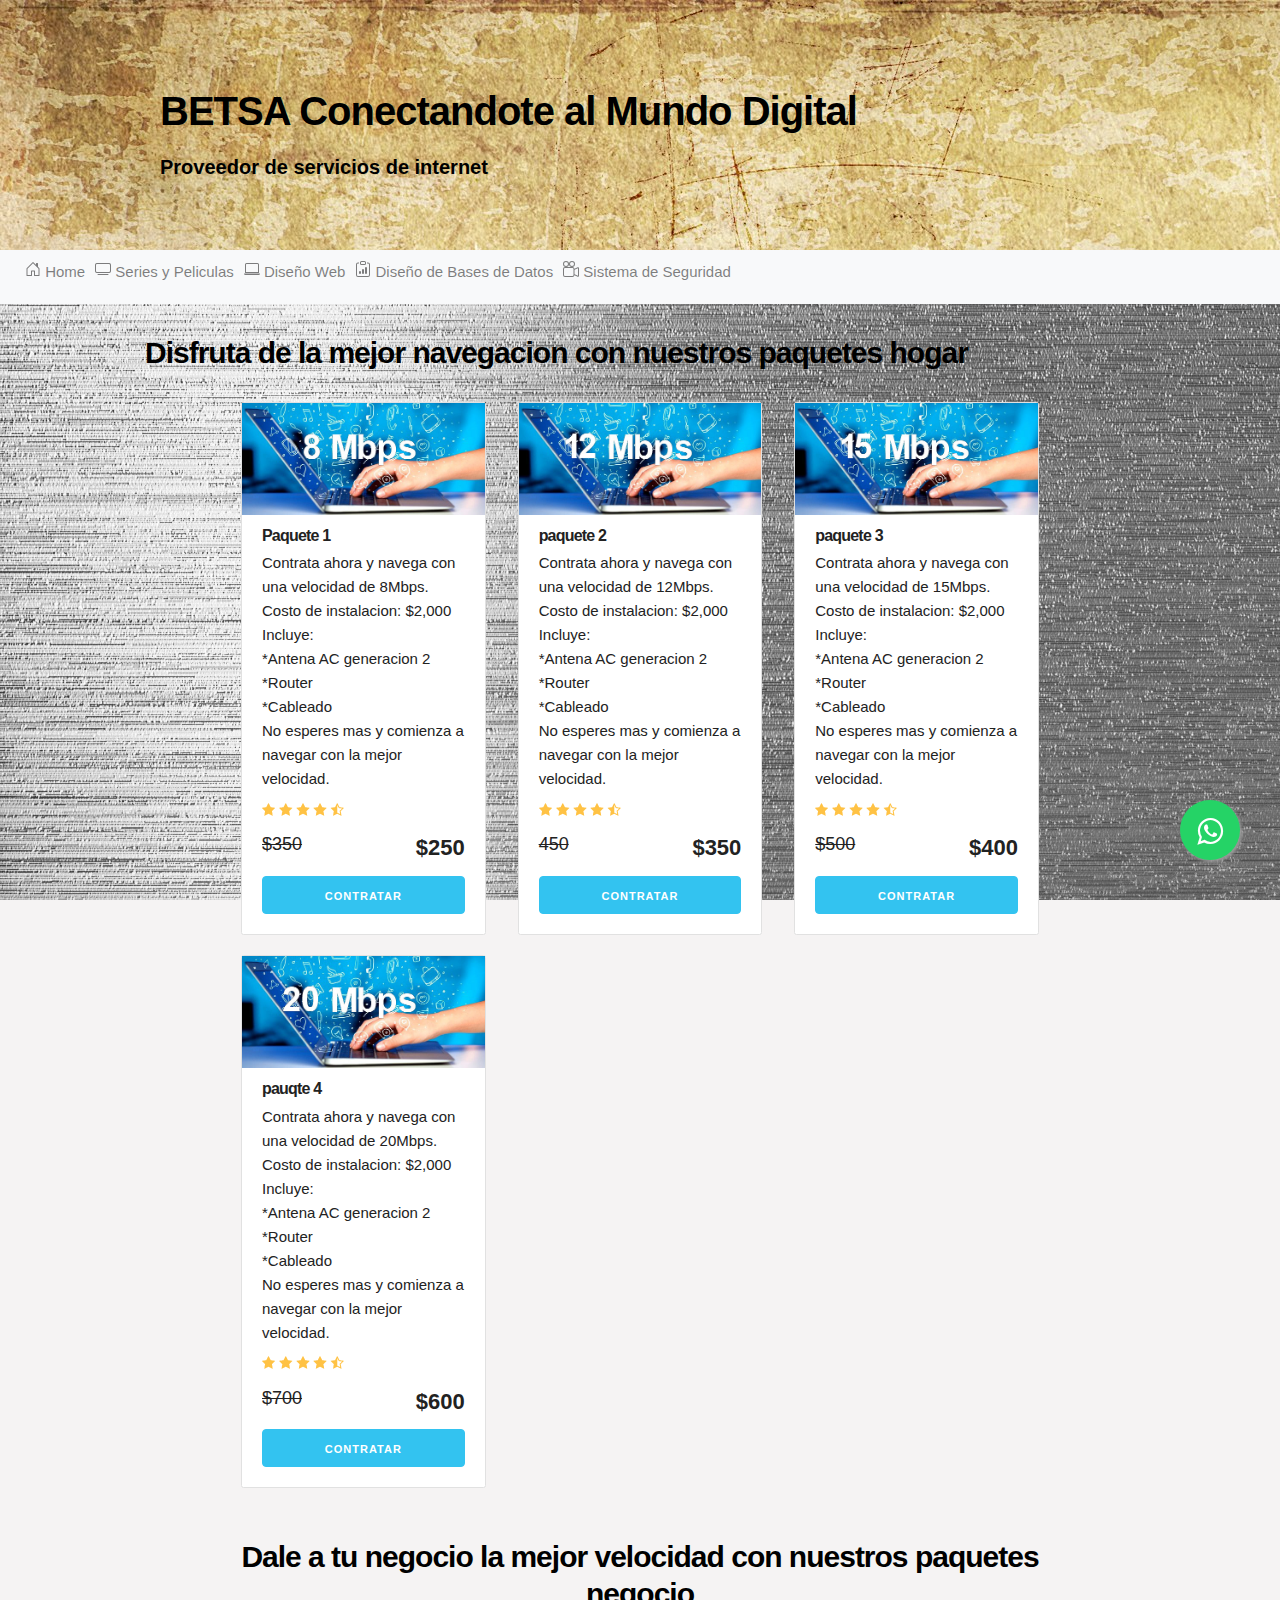
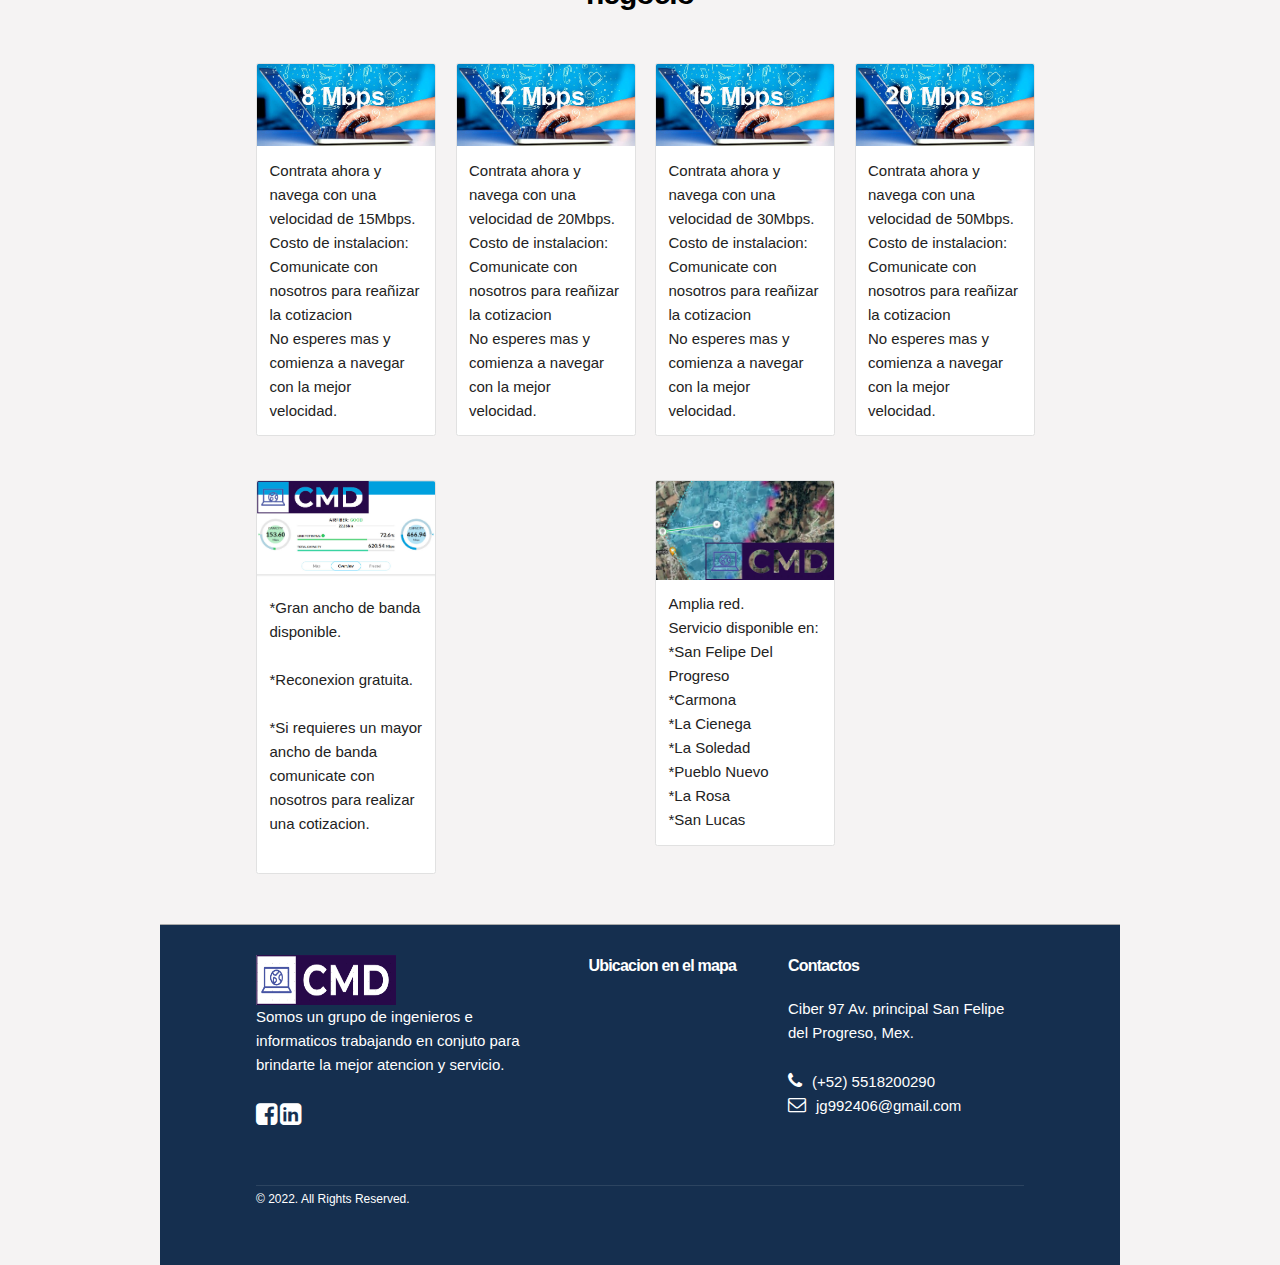
==== commit 70cf0fa6: "Update internet.html" ====
--- a/internet.html
+++ b/internet.html
@@ -8,6 +8,9 @@
     <link rel="stylesheet" href="css/bootstrap.min.css">
     <link rel="stylesheet" href="css/styles.css">
     <link rel="stylesheet" href="css/stylesi.css">
+    <link rel="stylesheet" href="css/normalize.css">
+    <link rel="stylesheet" href="css/skeleton.css">
+    <link rel="stylesheet" href="css/custom.css">
 </head>
 
 <body>
@@ -287,7 +290,7 @@
                     <ul class="m-0 p-0">
                         <iframe
                             src="https://www.google.com/maps/embed?pb=!1m14!1m12!1m3!1d3434.94355860504!2d-99.60446590958165!3d19.714721850972353!2m3!1f0!2f0!3f0!3m2!1i1024!2i768!4f13.1!5e0!3m2!1ses!2smx!4v1611050421513!5m2!1ses!2smx"
-                            width="250" height="250" frameborder="0" style="border:0;" allowfullscreen=""
+                            width="150" height="150" frameborder="0" style="border:0;" allowfullscreen=""
                             aria-hidden="false" tabindex="0"></iframe>
                     </ul>
                 </div>
--- a/css/skeleton.css
+++ b/css/skeleton.css
@@ -0,0 +1,418 @@
+/*
+* Skeleton V2.0.4
+* Copyright 2014, Dave Gamache
+* www.getskeleton.com
+* Free to use under the MIT license.
+* http://www.opensource.org/licenses/mit-license.php
+* 12/29/2014
+*/
+
+
+/* Table of contents
+––––––––––––––––––––––––––––––––––––––––––––––––––
+- Grid
+- Base Styles
+- Typography
+- Links
+- Buttons
+- Forms
+- Lists
+- Code
+- Tables
+- Spacing
+- Utilities
+- Clearing
+- Media Queries
+*/
+
+
+/* Grid
+–––––––––––––––––––––––––––––––––––––––––––––––––– */
+.container {
+  position: relative;
+  width: 100%;
+  max-width: 960px;
+  margin: 0 auto;
+  padding: 0 20px;
+  box-sizing: border-box; }
+.column,
+.columns {
+  width: 100%;
+  float: left;
+  box-sizing: border-box; }
+
+/* For devices larger than 400px */
+@media (min-width: 400px) {
+  .container {
+    width: 85%;
+    padding: 0; }
+}
+
+/* For devices larger than 550px */
+@media (min-width: 550px) {
+  .container {
+    width: 80%; }
+  .column,
+  .columns {
+    margin-left: 4%; }
+  .column:first-child,
+  .columns:first-child {
+    margin-left: 0; }
+
+  .one.column,
+  .one.columns                    { width: 4.66666666667%; }
+  .two.columns                    { width: 13.3333333333%; }
+  .three.columns                  { width: 22%;            }
+  .four.columns                   { width: 30.6666666667%; }
+  .five.columns                   { width: 39.3333333333%; }
+  .six.columns                    { width: 48%;            }
+  .seven.columns                  { width: 56.6666666667%; }
+  .eight.columns                  { width: 65.3333333333%; }
+  .nine.columns                   { width: 74.0%;          }
+  .ten.columns                    { width: 82.6666666667%; }
+  .eleven.columns                 { width: 91.3333333333%; }
+  .twelve.columns                 { width: 100%; margin-left: 0; }
+
+  .one-third.column               { width: 30.6666666667%; }
+  .two-thirds.column              { width: 65.3333333333%; }
+
+  .one-half.column                { width: 48%; }
+
+  /* Offsets */
+  .offset-by-one.column,
+  .offset-by-one.columns          { margin-left: 8.66666666667%; }
+  .offset-by-two.column,
+  .offset-by-two.columns          { margin-left: 17.3333333333%; }
+  .offset-by-three.column,
+  .offset-by-three.columns        { margin-left: 26%;            }
+  .offset-by-four.column,
+  .offset-by-four.columns         { margin-left: 34.6666666667%; }
+  .offset-by-five.column,
+  .offset-by-five.columns         { margin-left: 43.3333333333%; }
+  .offset-by-six.column,
+  .offset-by-six.columns          { margin-left: 52%;            }
+  .offset-by-seven.column,
+  .offset-by-seven.columns        { margin-left: 60.6666666667%; }
+  .offset-by-eight.column,
+  .offset-by-eight.columns        { margin-left: 69.3333333333%; }
+  .offset-by-nine.column,
+  .offset-by-nine.columns         { margin-left: 78.0%;          }
+  .offset-by-ten.column,
+  .offset-by-ten.columns          { margin-left: 86.6666666667%; }
+  .offset-by-eleven.column,
+  .offset-by-eleven.columns       { margin-left: 95.3333333333%; }
+
+  .offset-by-one-third.column,
+  .offset-by-one-third.columns    { margin-left: 34.6666666667%; }
+  .offset-by-two-thirds.column,
+  .offset-by-two-thirds.columns   { margin-left: 69.3333333333%; }
+
+  .offset-by-one-half.column,
+  .offset-by-one-half.columns     { margin-left: 52%; }
+
+}
+
+
+/* Base Styles
+–––––––––––––––––––––––––––––––––––––––––––––––––– */
+/* NOTE
+html is set to 62.5% so that all the REM measurements throughout Skeleton
+are based on 10px sizing. So basically 1.5rem = 15px :) */
+html {
+  font-size: 62.5%; }
+body {
+  font-size: 1.5em; /* currently ems cause chrome bug misinterpreting rems on body element */
+  line-height: 1.6;
+  font-weight: 400;
+  font-family: "Raleway", "HelveticaNeue", "Helvetica Neue", Helvetica, Arial, sans-serif;
+  color: #222; }
+
+
+/* Typography
+–––––––––––––––––––––––––––––––––––––––––––––––––– */
+h1, h2, h3, h4, h5, h6 {
+  margin-top: 0;
+  margin-bottom: 2rem;
+  font-weight: 300; }
+h1 { font-size: 4.0rem; line-height: 1.2;  letter-spacing: -.1rem;}
+h2 { font-size: 3.6rem; line-height: 1.25; letter-spacing: -.1rem; }
+h3 { font-size: 3.0rem; line-height: 1.3;  letter-spacing: -.1rem; }
+h4 { font-size: 2.4rem; line-height: 1.35; letter-spacing: -.08rem; }
+h5 { font-size: 1.8rem; line-height: 1.5;  letter-spacing: -.05rem; }
+h6 { font-size: 1.5rem; line-height: 1.6;  letter-spacing: 0; }
+
+/* Larger than phablet */
+@media (min-width: 550px) {
+  h1 { font-size: 5.0rem; }
+  h2 { font-size: 4.2rem; }
+  h3 { font-size: 3.6rem; }
+  h4 { font-size: 3.0rem; }
+  h5 { font-size: 2.4rem; }
+  h6 { font-size: 1.5rem; }
+}
+
+p {
+  margin-top: 0; }
+
+
+/* Links
+–––––––––––––––––––––––––––––––––––––––––––––––––– */
+a {
+  color: #1EAEDB; }
+a:hover {
+  color: #0FA0CE; }
+
+
+/* Buttons
+–––––––––––––––––––––––––––––––––––––––––––––––––– */
+.button,
+button,
+input[type="submit"],
+input[type="reset"],
+input[type="button"] {
+  display: inline-block;
+  height: 38px;
+  padding: 0 30px;
+  color: #555;
+  text-align: center;
+  font-size: 11px;
+  font-weight: 600;
+  line-height: 38px;
+  letter-spacing: .1rem;
+  text-transform: uppercase;
+  text-decoration: none;
+  white-space: nowrap;
+  background-color: transparent;
+  border-radius: 4px;
+  border: 1px solid #bbb;
+  cursor: pointer;
+  box-sizing: border-box; }
+.button:hover,
+button:hover,
+input[type="submit"]:hover,
+input[type="reset"]:hover,
+input[type="button"]:hover,
+.button:focus,
+button:focus,
+input[type="submit"]:focus,
+input[type="reset"]:focus,
+input[type="button"]:focus {
+  color: #333;
+  border-color: #888;
+  outline: 0; }
+.button.button-primary,
+button.button-primary,
+input[type="submit"].button-primary,
+input[type="reset"].button-primary,
+input[type="button"].button-primary {
+  color: #FFF;
+  background-color: #33C3F0;
+  border-color: #33C3F0; }
+.button.button-primary:hover,
+button.button-primary:hover,
+input[type="submit"].button-primary:hover,
+input[type="reset"].button-primary:hover,
+input[type="button"].button-primary:hover,
+.button.button-primary:focus,
+button.button-primary:focus,
+input[type="submit"].button-primary:focus,
+input[type="reset"].button-primary:focus,
+input[type="button"].button-primary:focus {
+  color: #FFF;
+  background-color: #1EAEDB;
+  border-color: #1EAEDB; }
+
+
+/* Forms
+–––––––––––––––––––––––––––––––––––––––––––––––––– */
+input[type="email"],
+input[type="number"],
+input[type="search"],
+input[type="text"],
+input[type="tel"],
+input[type="url"],
+input[type="password"],
+textarea,
+select {
+  height: 38px;
+  padding: 6px 10px; /* The 6px vertically centers text on FF, ignored by Webkit */
+  background-color: #fff;
+  border: 1px solid #D1D1D1;
+  border-radius: 4px;
+  box-shadow: none;
+  box-sizing: border-box; }
+/* Removes awkward default styles on some inputs for iOS */
+input[type="email"],
+input[type="number"],
+input[type="search"],
+input[type="text"],
+input[type="tel"],
+input[type="url"],
+input[type="password"],
+textarea {
+  -webkit-appearance: none;
+     -moz-appearance: none;
+          appearance: none; }
+textarea {
+  min-height: 65px;
+  padding-top: 6px;
+  padding-bottom: 6px; }
+input[type="email"]:focus,
+input[type="number"]:focus,
+input[type="search"]:focus,
+input[type="text"]:focus,
+input[type="tel"]:focus,
+input[type="url"]:focus,
+input[type="password"]:focus,
+textarea:focus,
+select:focus {
+  border: 1px solid #33C3F0;
+  outline: 0; }
+label,
+legend {
+  display: block;
+  margin-bottom: .5rem;
+  font-weight: 600; }
+fieldset {
+  padding: 0;
+  border-width: 0; }
+input[type="checkbox"],
+input[type="radio"] {
+  display: inline; }
+label > .label-body {
+  display: inline-block;
+  margin-left: .5rem;
+  font-weight: normal; }
+
+
+/* Lists
+–––––––––––––––––––––––––––––––––––––––––––––––––– */
+ul {
+  list-style: circle inside; }
+ol {
+  list-style: decimal inside; }
+ol, ul {
+  padding-left: 0;
+  margin-top: 0; }
+ul ul,
+ul ol,
+ol ol,
+ol ul {
+  margin: 1.5rem 0 1.5rem 3rem;
+  font-size: 90%; }
+li {
+  margin-bottom: 1rem; }
+
+
+/* Code
+–––––––––––––––––––––––––––––––––––––––––––––––––– */
+code {
+  padding: .2rem .5rem;
+  margin: 0 .2rem;
+  font-size: 90%;
+  white-space: nowrap;
+  background: #F1F1F1;
+  border: 1px solid #E1E1E1;
+  border-radius: 4px; }
+pre > code {
+  display: block;
+  padding: 1rem 1.5rem;
+  white-space: pre; }
+
+
+/* Tables
+–––––––––––––––––––––––––––––––––––––––––––––––––– */
+th,
+td {
+  padding: 12px 15px;
+  text-align: left;
+  border-bottom: 1px solid #E1E1E1; }
+th:first-child,
+td:first-child {
+  padding-left: 0; }
+th:last-child,
+td:last-child {
+  padding-right: 0; }
+
+
+/* Spacing
+–––––––––––––––––––––––––––––––––––––––––––––––––– */
+button,
+.button {
+  margin-bottom: 1rem; }
+input,
+textarea,
+select,
+fieldset {
+  margin-bottom: 1.5rem; }
+pre,
+blockquote,
+dl,
+figure,
+table,
+p,
+ul,
+ol,
+form {
+  margin-bottom: 2.5rem; }
+
+
+/* Utilities
+–––––––––––––––––––––––––––––––––––––––––––––––––– */
+.u-full-width {
+  width: 100%;
+  box-sizing: border-box; }
+.u-max-full-width {
+  max-width: 100%;
+  box-sizing: border-box; }
+.u-pull-right {
+  float: right; }
+.u-pull-left {
+  float: left; }
+
+
+/* Misc
+–––––––––––––––––––––––––––––––––––––––––––––––––– */
+hr {
+  margin-top: 3rem;
+  margin-bottom: 3.5rem;
+  border-width: 0;
+  border-top: 1px solid #E1E1E1; }
+
+
+/* Clearing
+–––––––––––––––––––––––––––––––––––––––––––––––––– */
+
+/* Self Clearing Goodness */
+.container:after,
+.row:after,
+.u-cf {
+  content: "";
+  display: table;
+  clear: both; }
+
+
+/* Media Queries
+–––––––––––––––––––––––––––––––––––––––––––––––––– */
+/*
+Note: The best way to structure the use of media queries is to create the queries
+near the relevant code. For example, if you wanted to change the styles for buttons
+on small devices, paste the mobile query code up in the buttons section and style it
+there.
+*/
+
+
+/* Larger than mobile */
+@media (min-width: 400px) {}
+
+/* Larger than phablet (also point when grid becomes active) */
+@media (min-width: 550px) {}
+
+/* Larger than tablet */
+@media (min-width: 750px) {}
+
+/* Larger than desktop */
+@media (min-width: 1000px) {}
+
+/* Larger than Desktop HD */
+@media (min-width: 1200px) {}
--- a/css/custom.css
+++ b/css/custom.css
@@ -0,0 +1,182 @@
+html {
+    font-size: 62.5%;
+}
+body {
+    background-color: #f5f3f3
+}
+h1 {
+    text-align: center;
+}
+h2 {
+    font-size: 3rem;
+}
+h4 {
+    font-size: 16px;
+    font-weight: 700;
+}
+header {
+    padding: 20px 0 0 0;
+    background: white;
+    text-align: center;
+}
+@media (min-width: 750px) {
+    header {
+        text-align: left;
+    }
+}
+.borrar-curso {
+    background-color: red;
+    border-radius: 50%;
+    padding: 5px 10px;
+    text-decoration: none;
+    color: white;
+    font-weight: bold;
+}
+
+ul {
+    list-style: none;
+}
+#hero {
+    background-image:url(../img/hero.jpg);
+    height: 350px;
+    background-size: cover;
+}
+#encabezado {
+    margin: 30px 0;
+}
+.submenu {
+    position: relative;
+}
+
+.submenu #carrito{
+    display: none;
+}
+.submenu:hover #carrito{
+    display: block;
+    position: absolute;
+    right:0;
+
+    top:100%;
+    z-index: 1;
+    background-color: white;
+    padding: 20px;
+    min-height: 400px;
+    min-width: 300px;
+}
+.vacio {
+    padding: 10px;
+    background-color: crimson;
+    text-align: center;
+    border-radius: 10px;
+    color: white;
+}
+.contenido-hero {
+    margin-top: 80px;
+    color: white;
+}
+.contenido-hero form {
+    position: relative;
+    margin-bottom: 0;
+}
+.contenido-hero form #buscador {
+    height: 50px;
+    margin-bottom: 0;
+}
+.contenido-hero form .submit-buscador {
+    position: absolute;
+    right:0;
+    top:0;
+    height: 100%;
+    padding: 0;
+    display: block;
+    text-indent: -9999px;
+    width: 50px;
+    background-image: url(../img/lupa.png);
+    background-position: right center;
+    background-repeat: no-repeat;
+    border:none;
+}
+
+
+.barra {
+    padding: 20px 0;
+    background: #741d51; /* Old browsers */
+    background: -moz-linear-gradient(left, #741d51 0%, #e44e52 100%); /* FF3.6-15 */
+    background: -webkit-linear-gradient(left, #741d51 0%,#e44e52 100%); /* Chrome10-25,Safari5.1-6 */
+    background: linear-gradient(to right, #741d51 0%,#e44e52 100%); /* W3C, IE10+, FF16+, Chrome26+, Opera12+, Safari7+ */
+    filter: progid:DXImageTransform.Microsoft.gradient( startColorstr='#741d51', endColorstr='#e44e52',GradientType=1 ); /* IE6-9 */
+}
+
+.barra p {
+    margin:0;
+    color: white;
+}
+.icono {
+    background-repeat: no-repeat;
+    background-position: left center;
+    padding-left: 60px;
+    background-size: 30px;
+    margin-bottom: 40px;
+    text-align: center;
+}
+@media (min-width: 750px) {
+    .icono {
+        margin-bottom:0;
+    }
+}
+.icono1 {
+    background-image: url(../img/icono1.png);
+}
+.icono2 {
+    background-image: url(../img/icono2.png);
+}
+.icono3 {
+    background-image: url(../img/icono3.png);
+}
+
+#lista-cursos .row {
+    margin-bottom:20px;
+}
+.agregar-carrito {
+    margin:10px 0;
+}
+
+.card {
+    text-align: center;
+    border: 1px solid #e1e1e1;
+    background: white;
+}
+@media (min-width: 550px) {
+    .card {
+        text-align: left;
+    }
+}
+.info-card  {
+    padding: 10px 20px;
+}
+
+.info-card p, 
+.card h4 {
+    margin-bottom: 5px;
+}
+.info-card .precio {
+    text-decoration: line-through;
+    font-size: 18px;
+    margin-top: 10px;
+}
+.info-card .precio span {
+    font-weight: 700;
+    font-size: 22px;
+}
+
+
+.footer {
+    margin-top: 40px;
+    border-top:1px solid #aaa;;
+    padding-top: 40px;   
+}
+.footer .menu a{
+display: block;
+margin-bottom: 10px;
+text-decoration: none;
+}
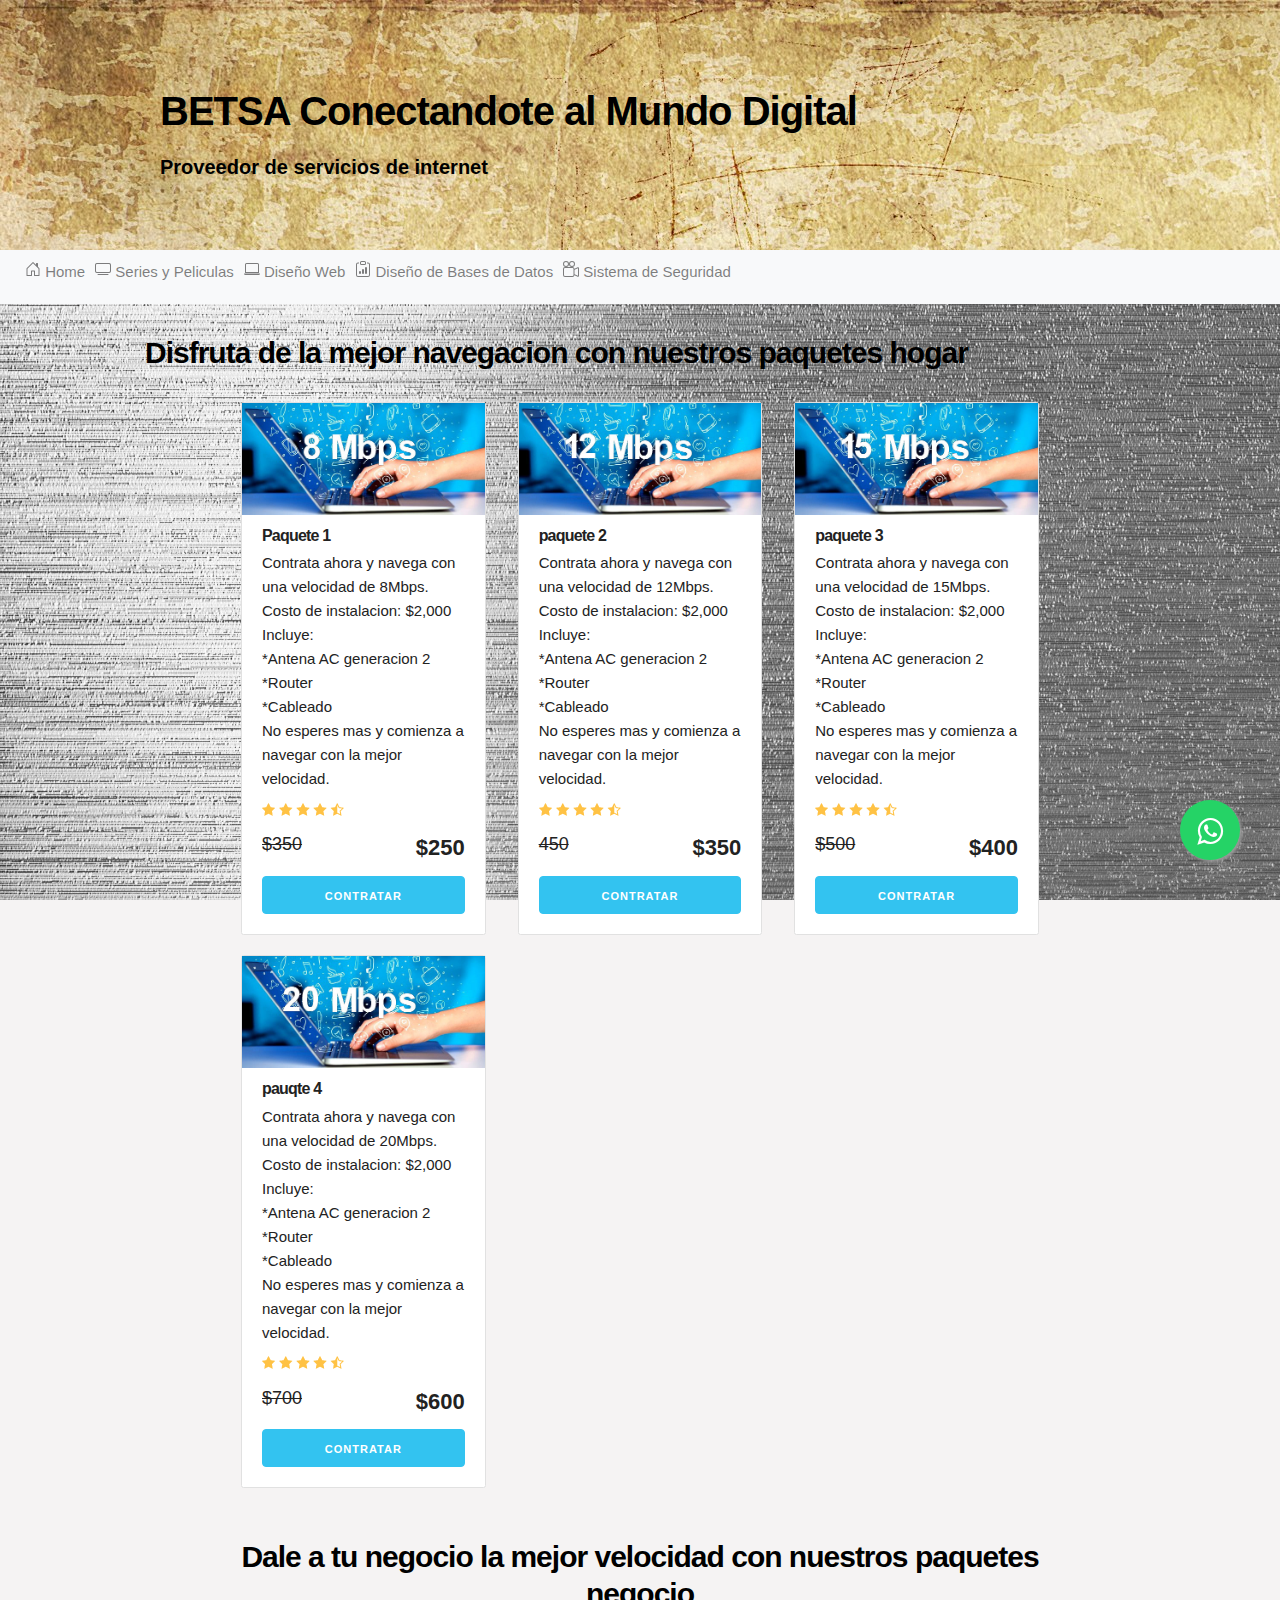
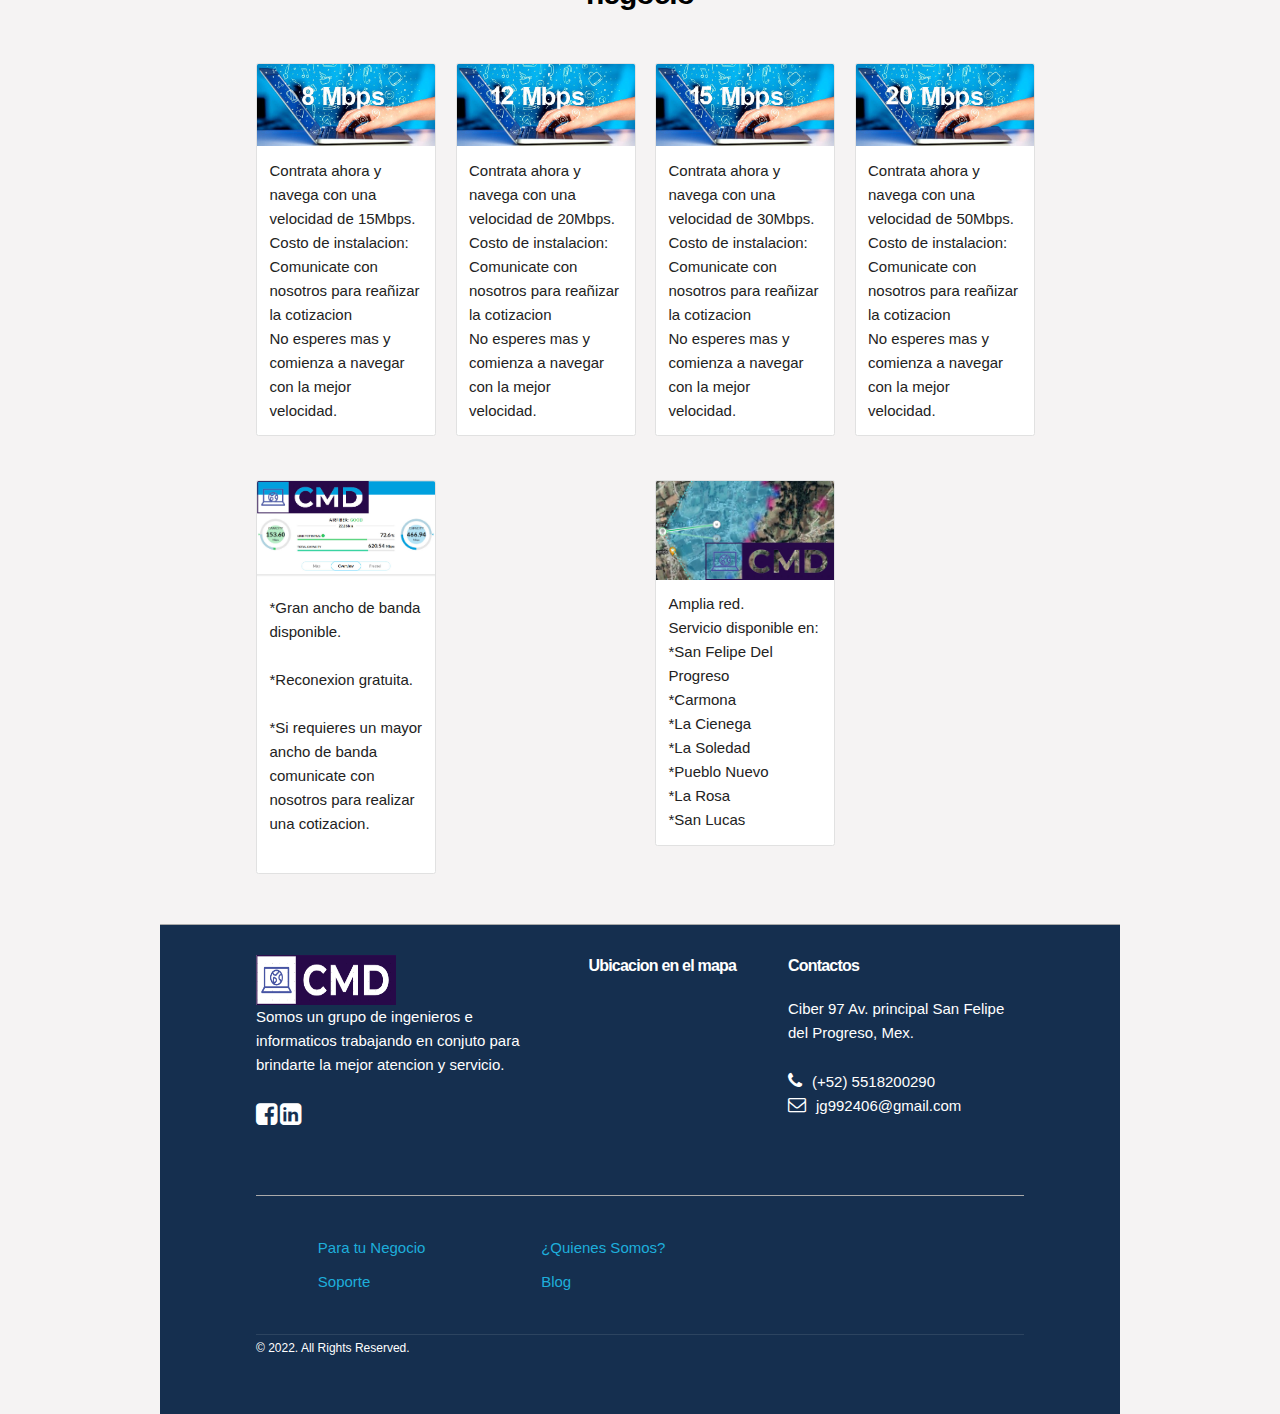
==== commit 5315535b: "Update internet.html" ====
--- a/internet.html
+++ b/internet.html
@@ -301,6 +301,25 @@
                     <p><i class="fa fa-envelope-o mr-3"></i>jg992406@gmail.com</p>
                 </div>
             </div>
+             <footer id="footer" class="footer">
+        <div class="container">
+            <div class="row">
+                    <div class="four columns">
+                            <nav id="principal" class="menu">
+                                <a class="enlace" href="#">Para tu Negocio</a>
+                                <a class="enlace" href="#">Soporte</a>
+                                
+                            </nav>
+                    </div>
+                    <div class="four columns">
+                            <nav id="secundaria" class="menu">
+                                <a class="enlace" href="#">¿Quienes Somos?</a>
+                                <a class="enlace" href="#">Blog</a>
+                            </nav>
+                    </div>
+            </div>
+        </div>
+    </footer>
             <div class="row mt-5">
                 <div class="col copyright">
                     <p class=""><small class="text-white-50">© 2022. All Rights Reserved.</small></p>
